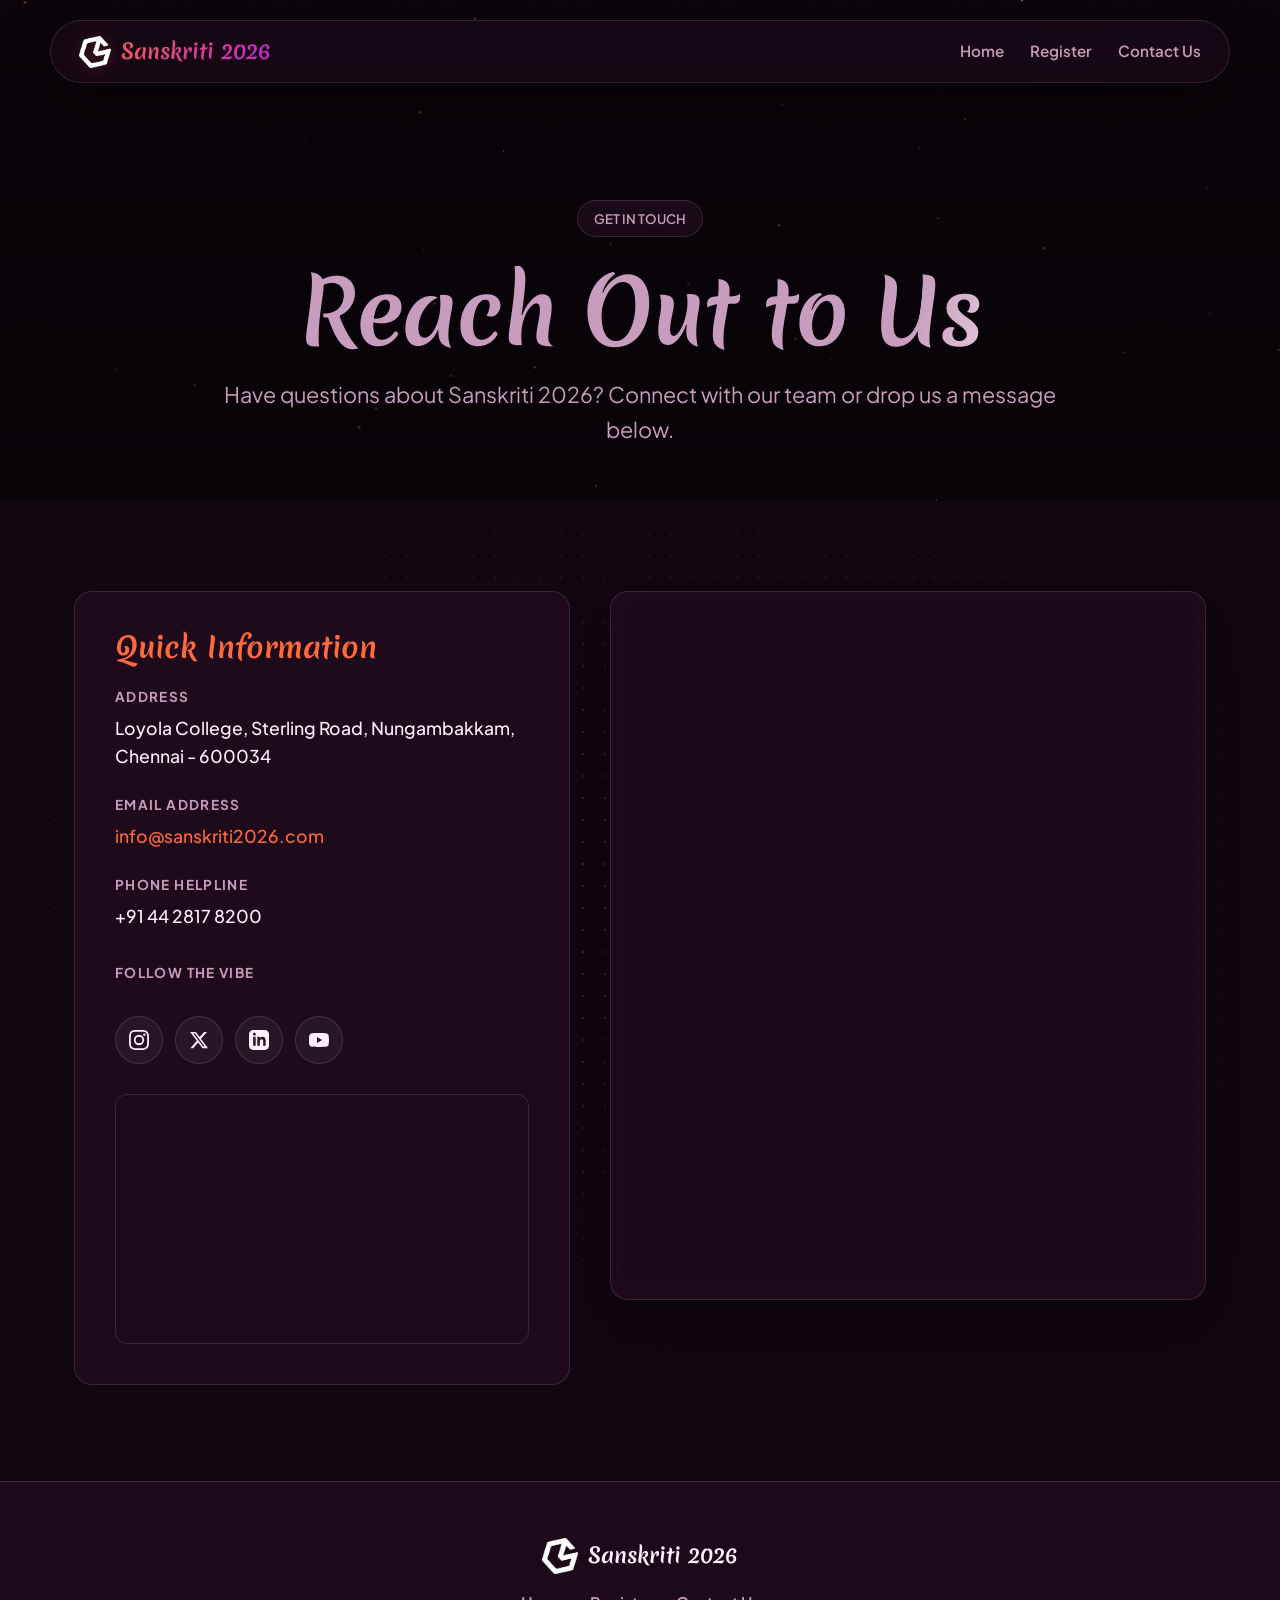
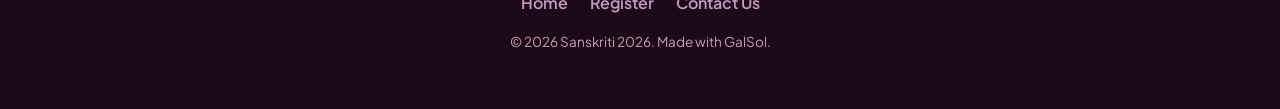
==== pages/contact.html @ 94f28455 "chore(autosave): update site" ====
<!DOCTYPE html>
<html lang="en">
<head>
<meta charset="utf-8">
<meta name="viewport" content="width=device-width,initial-scale=1">
<title>Contact Us — Sanskriti 2026</title>
<meta name="description" content="Get in touch with Sanskriti 2026 organizing team. Location, maps, socials and query submission.">
<meta name="theme-color" content="#ff6a3d">
<link rel="icon" href="data:image/svg+xml,%3Csvg%20xmlns%3D%22http%3A%2F%2Fwww.w3.org%2F2000%2Fsvg%22%20viewBox%3D%220%200%2064%2064%22%3E%3Cdefs%3E%3ClinearGradient%20id%3D%22g%22%20x1%3D%220%22%20y1%3D%220%22%20x2%3D%221%22%20y2%3D%221%22%3E%3Cstop%20offset%3D%220%22%20stop-color%3D%22%23ff6a3d%22%2F%3E%3Cstop%20offset%3D%221%22%20stop-color%3D%22%23c026d3%22%2F%3E%3C%2FlinearGradient%3E%3C%2Fdefs%3E%3Crect%20width%3D%2264%22%20height%3D%2264%22%20rx%3D%2214%22%20fill%3D%22url(%23g)%22%2F%3E%3Ctext%20x%3D%2232%22%20y%3D%2243%22%20font-family%3D%22system-ui%2Csans-serif%22%20font-size%3D%2234%22%20font-weight%3D%22700%22%20fill%3D%22%23fff%22%20text-anchor%3D%22middle%22%3ES%3C%2Ftext%3E%3C%2Fsvg%3E">

<link rel="preconnect" href="https://fonts.googleapis.com">
<link rel="preconnect" href="https://fonts.gstatic.com" crossorigin>
<link href="https://fonts.googleapis.com/css2?family=Merienda:wght@400;700&family=Plus+Jakarta+Sans:wght@400;500;600;700&display=swap" rel="stylesheet">
<link rel="stylesheet" href="../styles.css">
<style>
  .contact-layout {
    display: grid;
    grid-template-columns: 1fr 1.2fr;
    gap: 40px;
    margin-top: 50px;
    align-items: start;
  }
  .contact-info-card {
    background: var(--surface);
    border: 1px solid var(--border);
    border-radius: var(--radius);
    padding: 40px;
    backdrop-filter: blur(20px);
    -webkit-backdrop-filter: blur(20px);
  }
  .contact-title-sub {
    font-family: var(--font-display);
    color: var(--accent);
    margin-bottom: 24px;
    font-size: 1.8rem;
  }
  .contact-detail-item {
    margin-bottom: 24px;
  }
  .contact-detail-item h4 {
    font-size: 0.85rem;
    text-transform: uppercase;
    letter-spacing: 0.1em;
    color: var(--muted);
    margin: 0 0 6px 0;
  }
  .contact-detail-item p {
    font-size: 1.1rem;
    font-weight: 500;
    margin: 0;
    color: var(--text);
  }
  .social-grid {
    display: flex;
    gap: 12px;
    margin-top: 32px;
    flex-wrap: wrap;
  }
  .social-btn {
    display: flex;
    align-items: center;
    justify-content: center;
    width: 48px;
    height: 48px;
    border-radius: 50%;
    background: rgba(255, 255, 255, 0.05);
    border: 1px solid var(--border);
    color: var(--text);
    transition: all 0.3s var(--ease);
  }
  .social-btn:hover {
    background: var(--grad);
    transform: translateY(-3px);
    border-color: transparent;
    box-shadow: 0 8px 20px rgba(255,106,61,0.25);
  }
  .social-btn svg {
    width: 20px;
    height: 20px;
    fill: currentColor;
  }
  .map-wrapper {
    margin-top: 30px;
    border-radius: var(--radius-sm);
    overflow: hidden;
    border: 1px solid var(--border);
    height: 250px;
  }
  .map-wrapper iframe {
    width: 100%;
    height: 100%;
    border: 0;
  }
  .form-container {
    background: var(--surface);
    border: 1px solid var(--border);
    border-radius: var(--radius);
    padding: 10px;
    backdrop-filter: blur(20px);
    -webkit-backdrop-filter: blur(20px);
    box-shadow: var(--shadow);
  }
  @media (max-width: 960px) {
    .contact-layout {
      grid-template-columns: 1fr;
      gap: 30px;
    }
  }
</style>
</head>
<body>
<header class="nav" data-nav>
  <a class="nav-brand" href="../index.html">
    <img src="../assets/GalSol-White.png" alt="Sanskriti 2026" class="nav-logo">
    <span>Sanskriti 2026</span>
  </a>
  <nav class="nav-links">
    <a href="../index.html">Home</a>
    <a href="register.html">Register</a>
    <a href="contact.html" class="active">Contact Us</a>
  </nav>
  <button class="nav-burger" aria-label="Menu" data-burger><span></span><span></span><span></span></button>
</header>

<main>
<section class="hero fx-noise" data-hero data-stars style="--accent: #ff6a3d; min-height: 55vh; padding-top: 140px;">
  <div class="hero-bg" data-bg style="background-image:linear-gradient(180deg,rgba(18,6,17,0.5),rgba(18,6,17,0.9)),url('https://images.pexels.com/photos/15141493/pexels-photo-15141493.jpeg?auto=compress&amp;cs=tinysrgb&amp;fit=crop&amp;h=627&amp;w=1200');background-size:cover;background-position:center;mix-blend-mode:multiply;"></div>
  <div class="hero-inner" style="padding-top: 40px; padding-bottom: 20px;">
    <span class="hero-badge reveal btn-shine">GET IN TOUCH</span>
    <h1 class="hero-title reveal txt-shiny">Reach Out to Us</h1>
    <p class="hero-sub reveal">Have questions about Sanskriti 2026? Connect with our team or drop us a message below.</p>
  </div>
</section>

<section class="section fx-dotgrid" style="padding-top: 40px;">
  <div class="section-inner">
    <div class="contact-layout">
      <!-- Contact Info & Map Card -->
      <div class="contact-info-card reveal">
        <h3 class="contact-title-sub">Quick Information</h3>
        
        <div class="contact-detail-item">
          <h4>Address</h4>
          <p>Loyola College, Sterling Road, Nungambakkam, Chennai - 600034</p>
        </div>

        <div class="contact-detail-item">
          <h4>Email Address</h4>
          <p><a href="mailto:info@sanskriti2026.com" style="color: var(--accent);">info@sanskriti2026.com</a></p>
        </div>

        <div class="contact-detail-item">
          <h4>Phone Helpline</h4>
          <p><a href="tel:+914428178200" style="color: var(--text);">+91 44 2817 8200</a></p>
        </div>

        <!-- Social Media Icons Grid -->
        <h4 style="font-size: 0.85rem; text-transform: uppercase; letter-spacing: 0.1em; color: var(--muted); margin: 32px 0 10px 0;">Follow the Vibe</h4>
        <div class="social-grid">
          <!-- Instagram -->
          <a class="social-btn" href="https://instagram.com" target="_blank" rel="noopener noreferrer" aria-label="Instagram">
            <svg viewBox="0 0 24 24"><path d="M12 2.163c3.204 0 3.584.012 4.85.07 3.252.148 4.771 1.691 4.919 4.919.058 1.265.069 1.645.069 4.849 0 3.205-.012 3.584-.069 4.849-.149 3.225-1.664 4.771-4.919 4.919-1.266.058-1.644.07-4.85.07-3.204 0-3.584-.012-4.849-.07-3.26-.149-4.771-1.699-4.919-4.92-.058-1.265-.07-1.644-.07-4.849 0-3.204.013-3.583.07-4.849.149-3.227 1.664-4.771 4.919-4.919 1.266-.057 1.645-.069 4.849-.069zM12 0C8.741 0 8.333.014 7.053.072 2.695.272.273 2.69.073 7.051.014 8.333 0 8.741 0 12c0 3.259.014 3.668.072 4.948.2 4.358 2.618 6.78 6.98 6.98 1.281.058 1.689.072 4.948.072 3.259 0 3.668-.014 4.948-.072 4.354-.2 6.782-2.618 6.979-6.98.059-1.28.073-1.689.073-4.948 0-3.259-.014-3.667-.072-4.947-.196-4.354-2.617-6.78-6.979-6.98C15.668.014 15.259 0 12 0zm0 5.838a6.162 6.162 0 100 12.324 6.162 6.162 0 000-12.324zM12 16a4 4 0 110-8 4 4 0 010 8zm6.406-11.845a1.44 1.44 0 100 2.881 1.44 1.44 0 000-2.881z"/></svg>
          </a>
          <!-- X (formerly Twitter) -->
          <a class="social-btn" href="https://x.com" target="_blank" rel="noopener noreferrer" aria-label="X">
            <svg viewBox="0 0 24 24"><path d="M18.244 2.25h3.308l-7.227 8.26 8.502 11.24H16.17l-5.214-6.817L4.99 21.75H1.68l7.73-8.835L1.254 2.25H8.08l4.713 6.231zm-1.161 17.52h1.833L7.084 4.126H5.117z"/></svg>
          </a>
          <!-- LinkedIn -->
          <a class="social-btn" href="https://linkedin.com" target="_blank" rel="noopener noreferrer" aria-label="LinkedIn">
            <svg viewBox="0 0 24 24"><path d="M19 0h-14c-2.761 0-5 2.239-5 5v14c0 2.761 2.239 5 5 5h14c2.762 0 5-2.239 5-5v-14c0-2.761-2.238-5-5-5zm-11 19h-3v-11h3v11zm-1.5-12.268c-.966 0-1.75-.779-1.75-1.75s.784-1.75 1.75-1.75 1.75.779 1.75 1.75-.784 1.75-1.75 1.75zm13.5 12.268h-3v-5.604c0-3.368-4-3.113-4 0v5.604h-3v-11h3v1.765c1.396-2.586 7-2.777 7 2.476v6.759z"/></svg>
          </a>
          <!-- YouTube -->
          <a class="social-btn" href="https://youtube.com" target="_blank" rel="noopener noreferrer" aria-label="YouTube">
            <svg viewBox="0 0 24 24"><path d="M23.498 6.163a3.003 3.003 0 00-2.11-2.11C19.518 3.545 12 3.545 12 3.545s-7.518 0-9.388.508a3.003 3.003 0 00-2.11 2.11C0 8.033 0 12 0 12s0 3.967.502 5.837a3.003 3.003 0 002.11 2.11c1.87.508 9.388.508 9.388.508s7.518 0 9.388-.508a3.003 3.003 0 002.11-2.11C24 15.967 24 12 24 12s0-3.967-.502-5.837zM9.545 15.568V8.432L15.818 12l-6.273 3.568z"/></svg>
          </a>
        </div>

        <!-- Google Maps Embed -->
        <div class="map-wrapper">
          <iframe 
            src="https://www.google.com/maps/embed?pb=!1m18!1m12!1m3!1d3886.4443916946056!2d80.23112287591605!3d13.064654312678129!2m3!1f0!2f0!3f0!3m2!1i1024!2i768!4f13.1!3m3!1m2!1s0x3a52666fa5a483cb%3A0x1bfa54005bc36cb0!2sLoyola%20College!5e0!3m2!1sen!2sin!4v1716300000000!5m2!1sen!2sin" 
            allowfullscreen="" 
            loading="lazy" 
            referrerpolicy="no-referrer-when-downgrade"
            title="Loyola College, Chennai Address Map">
          </iframe>
        </div>
      </div>

      <!-- GS Contact Form -->
      <div class="form-container reveal">
        <iframe 
          src="https://galsol.in/gs-form-view?f=sanskriti-2026-q22ij" 
          style="width:100%;height:680px;border:0;border-radius:12px;background:rgba(28,10,26,0.95)" 
          title="Sanskriti Contact Form">
        </iframe>
      </div>
    </div>
  </div>
</section>
</main>

<footer class="footer reveal">
  <div class="footer-inner">
    <div class="footer-brand">
      <img src="../assets/GalSol-White.png" alt="Sanskriti 2026" class="footer-logo">
      <span>Sanskriti 2026</span>
    </div>
    <nav class="footer-links">
      <a href="../index.html">Home</a>
      <a href="register.html">Register</a>
      <a href="contact.html">Contact Us</a>
    </nav>
    <div class="footer-copy">© 2026 Sanskriti 2026. Made with GalSol.</div>
  </div>
</footer>

<script src="../script.js"></script>
</body>
</html>
---- styles.css ----
:root{
  --bg:#120611;--bg2:#1c0a1a;--surface:rgba(40,16,38,.55);--border:rgba(255,255,255,.12);
  --text:#fff0fb;--muted:#c79bbc;
  --accent:#ff6a3d;--accent2:#c026d3;--on-accent:#ffffff;
  --grad:linear-gradient(135deg,var(--accent),var(--accent2));
  --font-display:'Merienda', cursive;--font-body:'Plus Jakarta Sans', system-ui, sans-serif;
  --radius:18px;--radius-sm:12px;--radius-lg:28px;
  --shadow:0 20px 60px rgba(0,0,0,.45);
  --shadow-sm:0 8px 24px rgba(0,0,0,.35);
  --maxw:1180px;--ease:cubic-bezier(.22,1,.36,1);
}


*{box-sizing:border-box}html{scroll-behavior:smooth}
body{margin:0;background:var(--bg);color:var(--text);font-family:var(--font-body);line-height:1.6;-webkit-font-smoothing:antialiased;overflow-x:hidden}
img{max-width:100%;display:block}

/* Custom Scrollbar UI - Matching Sanskriti Palette */
::webkit-scrollbar {
  width: 10px;
  height: 10px;
}
::-webkit-scrollbar-track {
  background: var(--bg);
}
::-webkit-scrollbar-thumb {
  background: linear-gradient(180deg, var(--accent), var(--accent2));
  border-radius: 5px;
  border: 2px solid var(--bg);
}
::-webkit-scrollbar-thumb:hover {
  background: var(--accent);
}
/* Firefox scrollbar compatibility */
html {
  scrollbar-color: var(--accent2) var(--bg);
  scrollbar-width: thin;
}
a{color:inherit;text-decoration:none}
h1,h2,h3{font-family:var(--font-display);font-weight:700;line-height:1.05;margin:0}
.section-inner,.hero-inner,.footer-inner{max-width:var(--maxw);margin:0 auto;padding:0 24px}

/* buttons */
.btn{display:inline-flex;align-items:center;gap:8px;background:var(--grad);color:var(--on-accent);font-weight:700;
  padding:13px 26px;border-radius:999px;box-shadow:0 10px 30px color-mix(in srgb,var(--accent) 35%,transparent);
  transition:transform .2s var(--ease),filter .2s}
.btn:hover{transform:translateY(-2px);filter:brightness(1.07)}
.btn-lg{padding:16px 34px;font-size:1.05rem}

/* nav — floating premium pill */
.nav{position:fixed;top:20px;left:50%;transform:translateX(-50%);width:calc(100% - 40px);max-width:var(--maxw);z-index:100;
  display:flex;align-items:center;justify-content:space-between;gap:16px;
  padding:14px 28px;background:rgba(28,10,26,.65);backdrop-filter:blur(20px) saturate(160%);
  -webkit-backdrop-filter:blur(20px) saturate(160%);border:1px solid var(--border);border-radius:999px;
  box-shadow:var(--shadow)}
.nav-brand{display:flex;align-items:center;gap:10px;font-family:var(--font-display);font-weight:700;font-size:1.3rem;background:var(--grad);-webkit-background-clip:text;background-clip:text;color:transparent}
.nav-logo{height:32px;width:auto;object-fit:contain;filter:drop-shadow(0 2px 8px rgba(255,106,61,0.2))}
.nav-links{display:flex;gap:26px}
.nav-links a{color:var(--muted);font-weight:600;font-size:.95rem;transition:color .15s;position:relative;padding:4px 0}
.nav-links a:hover{color:var(--text)}
.nav-links a::after{content:'';position:absolute;bottom:0;left:0;width:0;height:2px;background:var(--grad);border-radius:2px;transition:width .25s var(--ease)}
.nav-links a:hover::after{width:100%}
.nav-burger{display:none;flex-direction:column;gap:5px;background:none;border:0;cursor:pointer;padding:6px}
.nav-burger span{width:24px;height:2px;background:var(--text);border-radius:2px;transition:.25s}

/* hero — full viewport, gradient-mesh background, cinematic type */
.hero{position:relative;min-height:92vh;display:flex;align-items:center;overflow:hidden}
.hero-bg{position:absolute;inset:-20%;z-index:0;filter:blur(60px);opacity:.85;
  background:
    radial-gradient(40% 40% at 20% 25%,color-mix(in srgb,var(--accent) 70%,transparent),transparent),
    radial-gradient(45% 45% at 82% 30%,color-mix(in srgb,var(--accent2) 70%,transparent),transparent),
    radial-gradient(40% 40% at 60% 90%,color-mix(in srgb,var(--accent) 45%,transparent),transparent);
  animation:heroFloat 16s var(--ease) infinite alternate}
@keyframes heroFloat{to{transform:translate3d(3%,-3%,0) scale(1.1)}}
.hero-inner{position:relative;z-index:1;text-align:center;padding-top:120px;padding-bottom:80px;width:100%}
.hero-badge{display:inline-block;padding:7px 16px;border-radius:999px;background:var(--surface);border:1px solid var(--border);
  backdrop-filter:blur(10px);font-size:.82rem;font-weight:600;color:var(--muted);margin-bottom:22px;margin-top:20px}
.hero-title{font-size:clamp(2.6rem,7vw,5.5rem);letter-spacing:-.02em;margin-bottom:20px;max-width:16ch;margin-inline:auto}
.hero-sub{font-size:clamp(1.05rem,2vw,1.35rem);color:var(--muted);max-width:52ch;margin:0 auto 34px}

/* sections */
.section{padding:96px 0;position:relative}
.section-title{font-size:clamp(1.9rem,4vw,3rem);letter-spacing:-.02em;margin-bottom:14px;text-align:center}
.section-lead{color:var(--muted);font-size:1.15rem;max-width:60ch;margin:0 auto;text-align:center}

/* glass cards + grids */
.grid{display:grid;gap:22px;margin-top:44px}
.grid-cards{grid-template-columns:repeat(auto-fill,minmax(230px,1fr))}
.card{background:var(--surface);border:1px solid var(--border);border-radius:var(--radius);padding:24px;
  backdrop-filter:blur(18px) saturate(140%);-webkit-backdrop-filter:blur(18px) saturate(140%);box-shadow:var(--shadow-sm);
  transition:transform .25s var(--ease),border-color .25s}
.card:hover{transform:translateY(-6px);border-color:color-mix(in srgb,var(--accent) 55%,var(--border))}
.speaker{text-align:center}
.speaker-photo{width:110px;height:110px;border-radius:50%;margin:0 auto 16px;background:var(--grad);background-size:cover;background-position:center}
.speaker-name{font-weight:700;font-size:1.1rem}
.speaker-role{color:var(--muted);font-size:.9rem;margin-top:3px}

/* schedule */
.schedule{max-width:760px;margin:44px auto 0;display:flex;flex-direction:column;gap:14px}
.sched-item{display:flex;gap:20px;align-items:flex-start;background:var(--surface);border:1px solid var(--border);
  border-radius:var(--radius);padding:20px 22px;backdrop-filter:blur(14px)}
.sched-time{font-family:var(--font-display);font-weight:700;color:var(--accent);min-width:92px}
.sched-title{font-weight:700}
.sched-desc{color:var(--muted);font-size:.95rem;margin-top:3px}

/* countdown */
.countdown{display:flex;justify-content:center;gap:16px;flex-wrap:wrap;margin-top:40px}
.cd-unit{background:var(--surface);border:1px solid var(--border);border-radius:var(--radius);padding:22px 26px;
  min-width:104px;text-align:center;backdrop-filter:blur(14px)}
.cd-unit span{display:block;font-family:var(--font-display);font-size:2.6rem;font-weight:700;line-height:1;
  background:var(--grad);-webkit-background-clip:text;background-clip:text;color:transparent}
.cd-unit small{color:var(--muted);font-size:.78rem;text-transform:uppercase;letter-spacing:.08em}

/* gallery */
.gallery{display:grid;grid-template-columns:repeat(auto-fill,minmax(220px,1fr));gap:14px;margin-top:44px}
.gallery-item{aspect-ratio:4/3;border-radius:var(--radius-sm);background-size:cover;background-position:center;
  background-color:var(--surface);border:1px solid var(--border);transition:transform .25s}
.gallery-item:hover{transform:scale(1.03)}

/* cta */
.cta-inner{text-align:center;background:var(--surface);border:1px solid var(--border);border-radius:var(--radius-lg);
  padding:64px 32px;backdrop-filter:blur(18px);box-shadow:var(--shadow)}
.cta-title{font-size:clamp(1.8rem,4vw,2.8rem);margin-bottom:12px}
.cta-sub{color:var(--muted);font-size:1.1rem;margin-bottom:28px}

/* form embed */
.form-embed{max-width:720px;margin:40px auto 0}
.form-embed iframe{width:100%;height:760px;border:0;border-radius:var(--radius);background:#fff}

/* footer */
.footer{border-top:1px solid var(--border);padding:56px 24px;background:var(--bg2)}
.footer-inner{display:flex;flex-direction:column;align-items:center;gap:16px;text-align:center}
.footer-brand{display:flex;align-items:center;gap:10px;font-family:var(--font-display);font-weight:700;font-size:1.3rem;justify-content:center}
.footer-logo{height:36px;width:auto;object-fit:contain}
.footer-links{display:flex;gap:22px;flex-wrap:wrap;justify-content:center}
.footer-links a{color:var(--muted);font-weight:600;transition:color .15s}
.footer-links a:hover{color:var(--text)}
.footer-copy{color:var(--muted);font-size:.85rem}

/* scroll-reveal */
.reveal{opacity:0;transform:translateY(24px);transition:opacity .7s var(--ease),transform .7s var(--ease)}
.reveal.in{opacity:1;transform:none}
@media (prefers-reduced-motion:reduce){.reveal{opacity:1;transform:none}.hero-bg{animation:none}}

/* responsive */
@media (max-width:760px){
  .countdown {
    flex-wrap: nowrap !important;
    gap: 6px !important;
    padding: 0 4px;
  }
  .cd-unit {
    padding: 10px 6px !important;
    min-width: 0 !important;
    flex: 1;
  }
  .cd-unit span {
    font-size: 1.5rem !important;
  }
  .cd-unit small {
    font-size: 0.65rem !important;
    letter-spacing: 0.02em !important;
    display: block;
  }

  .nav{top:12px;width:calc(100% - 24px);padding:10px 20px}
  .nav-links{position:absolute;top:100%;left:0;right:0;margin-top:10px;flex-direction:column;gap:0;
    background:rgba(28,10,26,.95);backdrop-filter:blur(24px);border:1px solid var(--border);border-radius:24px;
    padding:16px 24px;transform:translateY(-20px);opacity:0;pointer-events:none;transition:transform .3s var(--ease),opacity .2s}
  .nav.open .nav-links{transform:none;opacity:1;pointer-events:all}
  .nav-links a{padding:12px 0;border-bottom:1px solid rgba(255,255,255,.05)}
  .nav-links a:last-child{border-bottom:0}
  .nav-links a::after{display:none}
  .nav-burger{display:flex}
  .nav.open .nav-burger span:nth-child(1){transform:translateY(7px) rotate(45deg)}
  .nav.open .nav-burger span:nth-child(2){opacity:0}
  .nav.open .nav-burger span:nth-child(3){transform:translateY(-7px) rotate(-45deg)}
  .section{padding:64px 0}
}


/* ── effects kit ── */
/* fx:txt-gradient */ .txt-gradient{background:var(--grad);-webkit-background-clip:text;background-clip:text;color:transparent}
/* fx:data-typewriter */ .tw-caret::after{content:'';display:inline-block;width:.6ch;height:1.05em;background:var(--accent);margin-left:2px;vertical-align:-2px;animation:fxblink 1s step-end infinite}@keyframes fxblink{50%{opacity:0}}
/* fx:data-flip */ [data-flip]>span{display:inline-block;transition:transform .5s var(--ease),opacity .5s;transform-origin:50% 100%}
/* fx:btn-shine */ .btn-shine{position:relative;overflow:hidden}.btn-shine::after{content:'';position:absolute;inset:0;background:linear-gradient(120deg,transparent 30%,rgba(255,255,255,.4),transparent 70%);transform:translateX(-130%);transition:transform .7s var(--ease)}.btn-shine:hover::after{transform:translateX(130%)}
/* fx:btn-borderglow */ .btn-borderglow{position:relative;z-index:0;background:var(--bg2);color:var(--text)}.btn-borderglow::before{content:'';position:absolute;inset:-2px;border-radius:inherit;background:conic-gradient(from 0deg,var(--accent),var(--accent2),var(--accent));z-index:-2;animation:fxspin 3.2s linear infinite}.btn-borderglow::after{content:'';position:absolute;inset:1.5px;border-radius:inherit;background:var(--bg2);z-index:-1}@keyframes fxspin{to{transform:rotate(360deg)}}
/* fx:data-glow */ [data-glow]{position:relative}[data-glow]::before{content:'';position:absolute;inset:0;border-radius:inherit;padding:1.5px;background:radial-gradient(200px circle at var(--gx,50%) var(--gy,50%),var(--accent),transparent 60%);-webkit-mask:linear-gradient(#000 0 0) content-box,linear-gradient(#000 0 0);-webkit-mask-composite:xor;mask-composite:exclude;opacity:0;transition:opacity .3s;pointer-events:none}[data-glow]:hover::before{opacity:1}
/* fx:fx-aurora */ .fx-aurora{position:relative;overflow:hidden}.fx-aurora::before{content:'';position:absolute;inset:-30%;z-index:0;filter:blur(70px);opacity:.7;background:radial-gradient(35% 35% at 25% 30%,var(--accent),transparent),radial-gradient(35% 35% at 75% 35%,var(--accent2),transparent),radial-gradient(40% 40% at 55% 85%,var(--accent),transparent);animation:fxfloat 18s var(--ease) infinite alternate}.fx-aurora>*{position:relative;z-index:1}@keyframes fxfloat{to{transform:translate(4%,-4%) scale(1.15)}}
/* fx:fx-dotgrid */ .fx-dotgrid{position:relative}.fx-dotgrid::before{content:'';position:absolute;inset:0;z-index:0;background-image:radial-gradient(circle,color-mix(in srgb,var(--text) 16%,transparent) 1px,transparent 1px);background-size:22px 22px;-webkit-mask-image:radial-gradient(65% 55% at 50% 40%,#000,transparent);mask-image:radial-gradient(65% 55% at 50% 40%,#000,transparent)}.fx-dotgrid>*{position:relative;z-index:1}
/* fx:data-spotlight */ [data-spotlight]{position:relative}[data-spotlight]::after{content:'';position:absolute;inset:0;z-index:0;pointer-events:none;background:radial-gradient(420px circle at var(--spx,50%) var(--spy,50%),color-mix(in srgb,var(--accent) 22%,transparent),transparent 70%);opacity:0;transition:opacity .3s}[data-spotlight]:hover::after{opacity:1}[data-spotlight]>*{position:relative;z-index:1}
/* fx:marquee */ .marquee{overflow:hidden;--gap:2rem;-webkit-mask-image:linear-gradient(90deg,transparent,#000 8%,#000 92%,transparent);mask-image:linear-gradient(90deg,transparent,#000 8%,#000 92%,transparent)}.marquee-track{display:flex;gap:var(--gap);width:max-content;animation:fxmarquee 28s linear infinite}.marquee:hover .marquee-track{animation-play-state:paused}@keyframes fxmarquee{to{transform:translateX(calc(-50% - var(--gap)/2))}}
/* fx:bento */ .bento{display:grid;grid-template-columns:repeat(4,1fr);gap:16px;margin-top:44px}.bento>*{background:var(--surface);border:1px solid var(--border);border-radius:var(--radius);padding:24px;backdrop-filter:blur(14px)}.bento .b-wide{grid-column:span 2}.bento .b-tall{grid-row:span 2}@media(max-width:760px){.bento{grid-template-columns:repeat(2,1fr)}.bento .b-wide{grid-column:span 2}}
/* fx:data-nav-spotlight */ [data-nav-spotlight]{position:relative;overflow:hidden}[data-nav-spotlight]::before{content:'';position:absolute;inset:0;pointer-events:none;background:radial-gradient(110px circle at var(--nspx,-999px) 50%,color-mix(in srgb,var(--accent) 24%,transparent),transparent 70%);opacity:0;transition:opacity .3s}[data-nav-spotlight]:hover::before{opacity:1}[data-nav-spotlight] .nav-ind{position:absolute;bottom:0;height:2px;background:var(--grad);border-radius:2px;transition:left .35s var(--ease),width .35s var(--ease);pointer-events:none}
/* fx:data-dock */ [data-dock]{display:inline-flex;align-items:flex-end;gap:10px;padding:10px 14px;background:var(--surface);border:1px solid var(--border);border-radius:22px;backdrop-filter:blur(16px);box-shadow:var(--shadow-sm)}[data-dock]>*{transition:transform .18s var(--ease);transform-origin:bottom center;will-change:transform}
/* fx:data-carousel */ [data-carousel]{position:relative}[data-carousel] .car-track{display:flex;gap:16px;overflow-x:auto;scroll-snap-type:x mandatory;scrollbar-width:none;-ms-overflow-style:none}[data-carousel] .car-track::-webkit-scrollbar{display:none}[data-carousel] .car-slide{flex:0 0 auto;scroll-snap-align:center}[data-carousel] .car-btn{position:absolute;top:42%;transform:translateY(-50%);width:40px;height:40px;border-radius:50%;background:var(--surface);border:1px solid var(--border);color:var(--text);cursor:pointer;display:grid;place-items:center;backdrop-filter:blur(12px);z-index:2;font-size:1.2rem;line-height:1}[data-carousel] .car-btn:hover{border-color:var(--accent)}[data-carousel] .car-prev{left:-10px}[data-carousel] .car-next{right:-10px}[data-carousel] .car-dots{display:flex;gap:7px;justify-content:center;margin-top:18px}[data-carousel] .car-dot{width:7px;height:7px;border-radius:99px;background:var(--border);border:0;cursor:pointer;transition:.25s var(--ease)}[data-carousel] .car-dot.on{background:var(--accent);width:22px}
/* fx:fx-meteors */ .fx-meteors{position:relative;overflow:hidden}.fx-meteors .meteor{position:absolute;top:-8%;width:2px;height:2px;border-radius:50%;background:var(--accent);box-shadow:0 0 9px var(--accent);animation:fxmeteor linear infinite;z-index:0}.fx-meteors .meteor::after{content:'';position:absolute;top:50%;transform:translateY(-50%);width:90px;height:1px;background:linear-gradient(90deg,var(--accent),transparent)}@keyframes fxmeteor{0%{transform:translate(0,0) rotate(215deg);opacity:1}70%{opacity:1}100%{transform:translate(-760px,760px) rotate(215deg);opacity:0}}.fx-meteors>*:not(.meteor){position:relative;z-index:1}
/* fx:fx-noise */ .fx-noise{position:relative}.fx-noise::after{content:'';position:absolute;inset:0;pointer-events:none;z-index:2;opacity:.05;mix-blend-mode:overlay;background-image:url("data:image/svg+xml,%3Csvg xmlns='http://www.w3.org/2000/svg' width='140' height='140'%3E%3Cfilter id='n'%3E%3CfeTurbulence type='fractalNoise' baseFrequency='.85' numOctaves='3'/%3E%3C/filter%3E%3Crect width='140' height='140' filter='url(%23n)'/%3E%3C/svg%3E")}
/* fx:data-encrypt */ [data-encrypt]{position:relative;overflow:hidden}[data-encrypt] .enc{position:absolute;inset:0;z-index:1;font-family:'JetBrains Mono',ui-monospace,monospace;font-size:10px;line-height:1.15;color:color-mix(in srgb,var(--accent) 75%,transparent);word-break:break-all;padding:6px;opacity:0;transition:opacity .35s;pointer-events:none;-webkit-mask-image:radial-gradient(170px at var(--ex,50%) var(--ey,50%),#000,transparent);mask-image:radial-gradient(170px at var(--ex,50%) var(--ey,50%),#000,transparent)}[data-encrypt]:hover .enc{opacity:1}[data-encrypt]>*:not(.enc){position:relative;z-index:2}
/* fx:txt-shiny */ .txt-shiny{background:linear-gradient(110deg,var(--muted) 40%,var(--text) 50%,var(--muted) 60%);background-size:200% 100%;-webkit-background-clip:text;background-clip:text;color:transparent;animation:fxshine 3.2s linear infinite}@keyframes fxshine{to{background-position:-200% 0}}
/* fx:data-magnetlines */ [data-magnetlines]{display:grid;place-items:center}[data-magnetlines] span{display:block;width:2px;height:26px;border-radius:2px;background:color-mix(in srgb,var(--accent) 75%,transparent);transform:rotate(var(--rot,-10deg));transition:transform .25s var(--ease);will-change:transform}
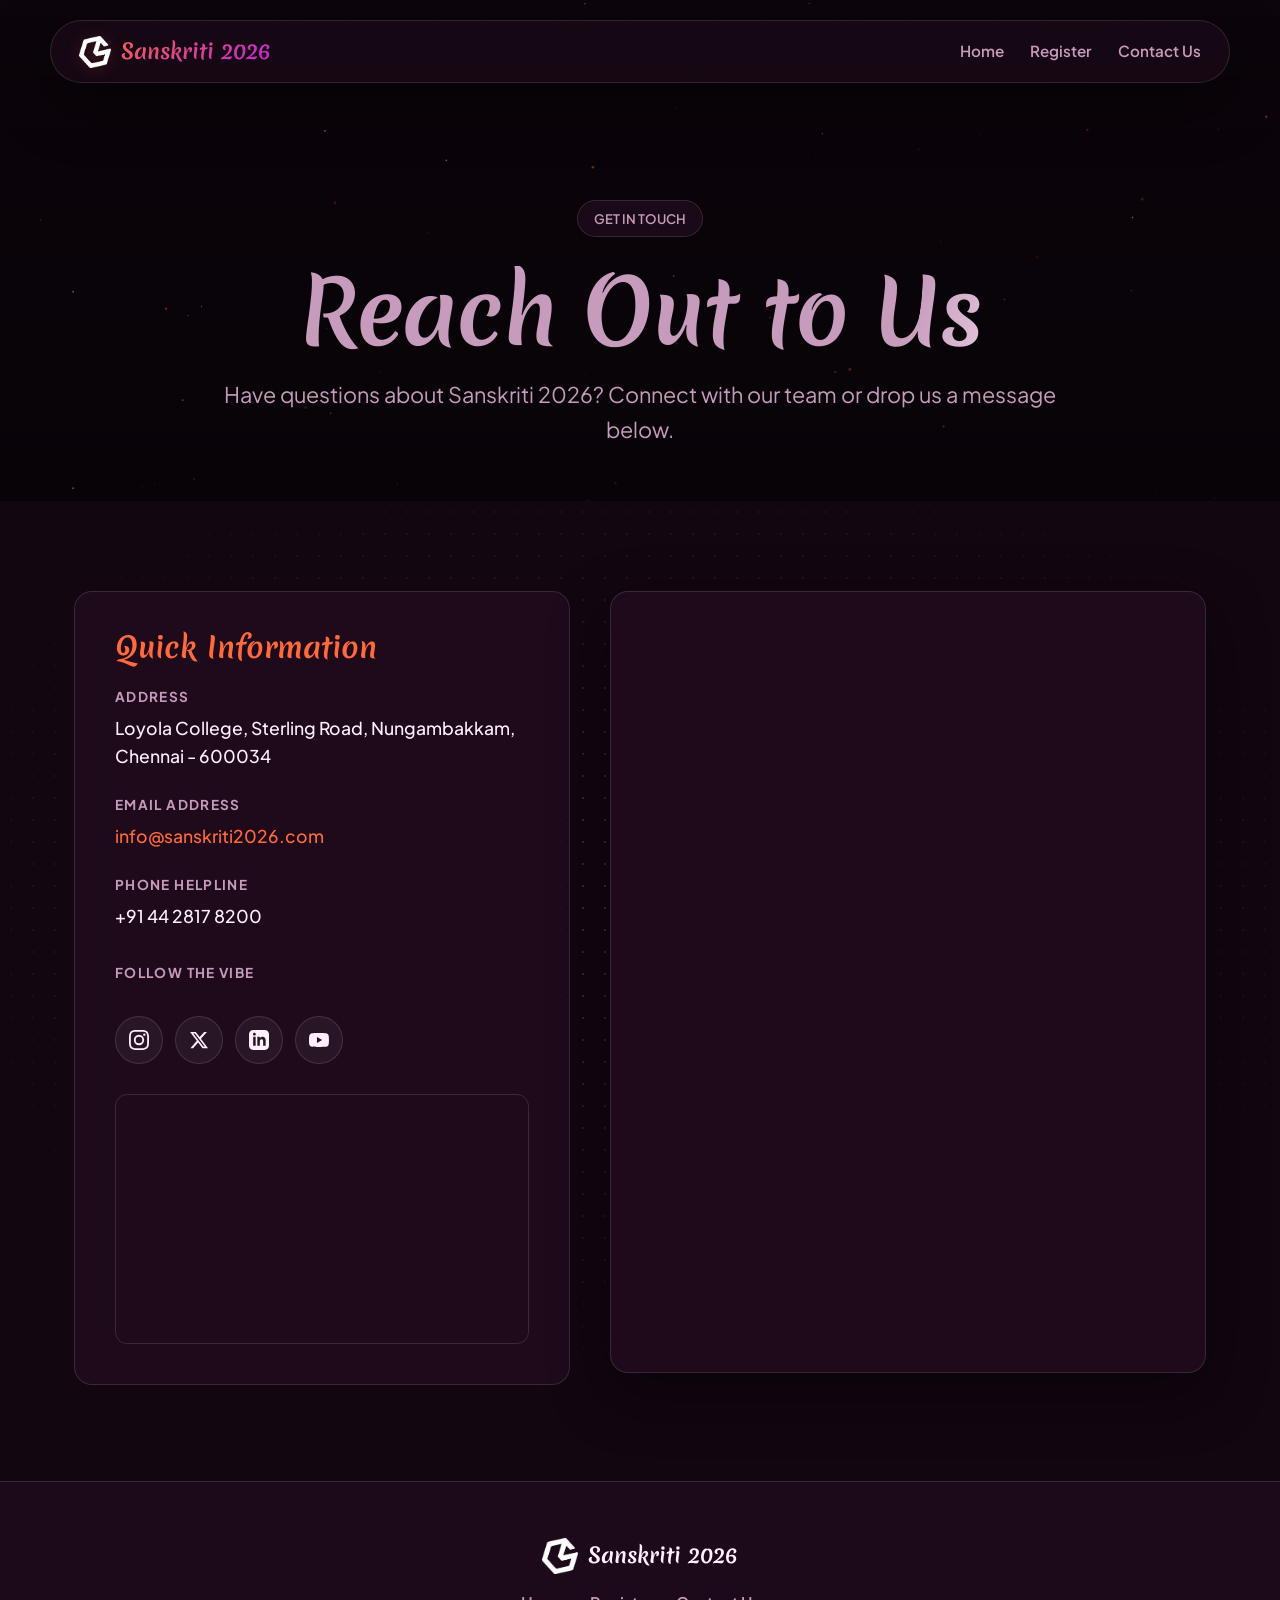
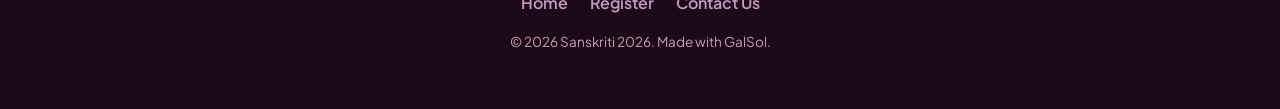
==== commit ee08479f: "feat: embed registration form (sanskriti-2026-sft7e)" ====
--- a/pages/contact.html
+++ b/pages/contact.html
@@ -189,11 +189,7 @@
 
       <!-- GS Contact Form -->
       <div class="form-container reveal">
-        <iframe 
-          src="https://galsol.in/gs-form-view?f=sanskriti-2026-q22ij" 
-          style="width:100%;height:680px;border:0;border-radius:12px;background:rgba(28,10,26,0.95)" 
-          title="Sanskriti Contact Form">
-        </iframe>
+        <iframe src="https://galsol.in/gs-form-view?f=sanskriti-2026-sft7e&embed=1" title="Registration form" data-gs-auto="1" allowtransparency="true" loading="lazy" style="display:block;width:100%;max-width:720px;margin:0 auto;height:760px;border:0;background:transparent"></iframe>
       </div>
     </div>
   </div>
@@ -216,5 +212,27 @@
 </footer>
 
 <script src="../script.js"></script>
+<script>
+/* GalSol GS Form auto-height */
+(function(){
+  if (window.__galsolAutoH) return; window.__galsolAutoH = 1;
+  var GALSOL_ORIGIN = "https://galsol.in";
+  window.addEventListener('message', function (e) {
+    if (e.origin !== GALSOL_ORIGIN) return;
+    var d = e.data;
+    if (!d || d.source !== 'gsform' || typeof d.height !== 'number') return;
+    var frames = document.querySelectorAll('iframe[data-gs-auto="1"]');
+    for (var i = 0; i < frames.length; i++) {
+      if (frames[i].contentWindow !== e.source) continue;
+      var h = Math.ceil(d.height);
+      if (!(h > 0)) return;
+      if (h < 200) h = 200;
+      if (h > 6000) h = 6000;
+      frames[i].style.height = h + 'px';
+      return;
+    }
+  });
+})();
+</script>
 </body>
 </html>
--- a/styles.css
+++ b/styles.css
@@ -12,8 +12,82 @@
 
 
 *{box-sizing:border-box}html{scroll-behavior:smooth}
-body{margin:0;background:var(--bg);color:var(--text);font-family:var(--font-body);line-height:1.6;-webkit-font-smoothing:antialiased;overflow-x:hidden}
+body{margin:0;background:var(--bg);color:var(--text);font-family:var(--font-body);line-height:1.6;-webkit-font-smoothing:antialiased;overflow-x:hidden;opacity:0;transition:opacity 0.35s ease}
+body.page-loaded{opacity:1}
 img{max-width:100%;display:block}
+
+/* Premium Page Loader & Transition Overlay */
+.page-loader {
+  position: fixed;
+  inset: 0;
+  background: var(--bg);
+  z-index: 99999;
+  display: flex;
+  flex-direction: column;
+  align-items: center;
+  justify-content: center;
+  transition: opacity 0.5s var(--ease), transform 0.5s var(--ease);
+  pointer-events: none;
+  opacity: 0;
+}
+.page-loader.active {
+  opacity: 1;
+  pointer-events: all;
+}
+.loader-brand {
+  display: flex;
+  flex-direction: column;
+  align-items: center;
+  gap: 16px;
+  transform: scale(0.92);
+  transition: transform 0.5s var(--ease);
+}
+.page-loader.active .loader-brand {
+  transform: scale(1);
+}
+.loader-logo {
+  height: 64px;
+  width: auto;
+  animation: loaderPulse 2s infinite ease-in-out;
+}
+.loader-text {
+  font-family: var(--font-display);
+  font-size: 1.8rem;
+  font-weight: 700;
+  background: var(--grad);
+  -webkit-background-clip: text;
+  background-clip: text;
+  color: transparent;
+  letter-spacing: 0.05em;
+}
+.loader-bar {
+  width: 150px;
+  height: 3px;
+  background: rgba(255, 255, 255, 0.08);
+  border-radius: 99px;
+  overflow: hidden;
+  margin-top: 8px;
+  position: relative;
+}
+.loader-bar::after {
+  content: '';
+  position: absolute;
+  left: 0;
+  top: 0;
+  height: 100%;
+  width: 50%;
+  background: var(--grad);
+  border-radius: inherit;
+  animation: loaderProgress 1.4s infinite ease-in-out;
+}
+@keyframes loaderPulse {
+  0%, 100% { transform: scale(1); filter: drop-shadow(0 2px 8px rgba(255,106,61,0.2)); }
+  50% { transform: scale(1.05); filter: drop-shadow(0 8px 24px rgba(192,38,211,0.45)); }
+}
+@keyframes loaderProgress {
+  0% { left: -50%; }
+  100% { left: 100%; }
+}
 
 /* Custom Scrollbar UI - Matching Sanskriti Palette */
 ::webkit-scrollbar {
@@ -72,7 +146,7 @@
     radial-gradient(40% 40% at 60% 90%,color-mix(in srgb,var(--accent) 45%,transparent),transparent);
   animation:heroFloat 16s var(--ease) infinite alternate}
 @keyframes heroFloat{to{transform:translate3d(3%,-3%,0) scale(1.1)}}
-.hero-inner{position:relative;z-index:1;text-align:center;padding-top:120px;padding-bottom:80px;width:100%}
+.hero-inner{position:relative;z-index:5;text-align:center;padding-top:120px;padding-bottom:80px;width:100%}
 .hero-badge{display:inline-block;padding:7px 16px;border-radius:999px;background:var(--surface);border:1px solid var(--border);
   backdrop-filter:blur(10px);font-size:.82rem;font-weight:600;color:var(--muted);margin-bottom:22px;margin-top:20px}
 .hero-title{font-size:clamp(2.6rem,7vw,5.5rem);letter-spacing:-.02em;margin-bottom:20px;max-width:16ch;margin-inline:auto}
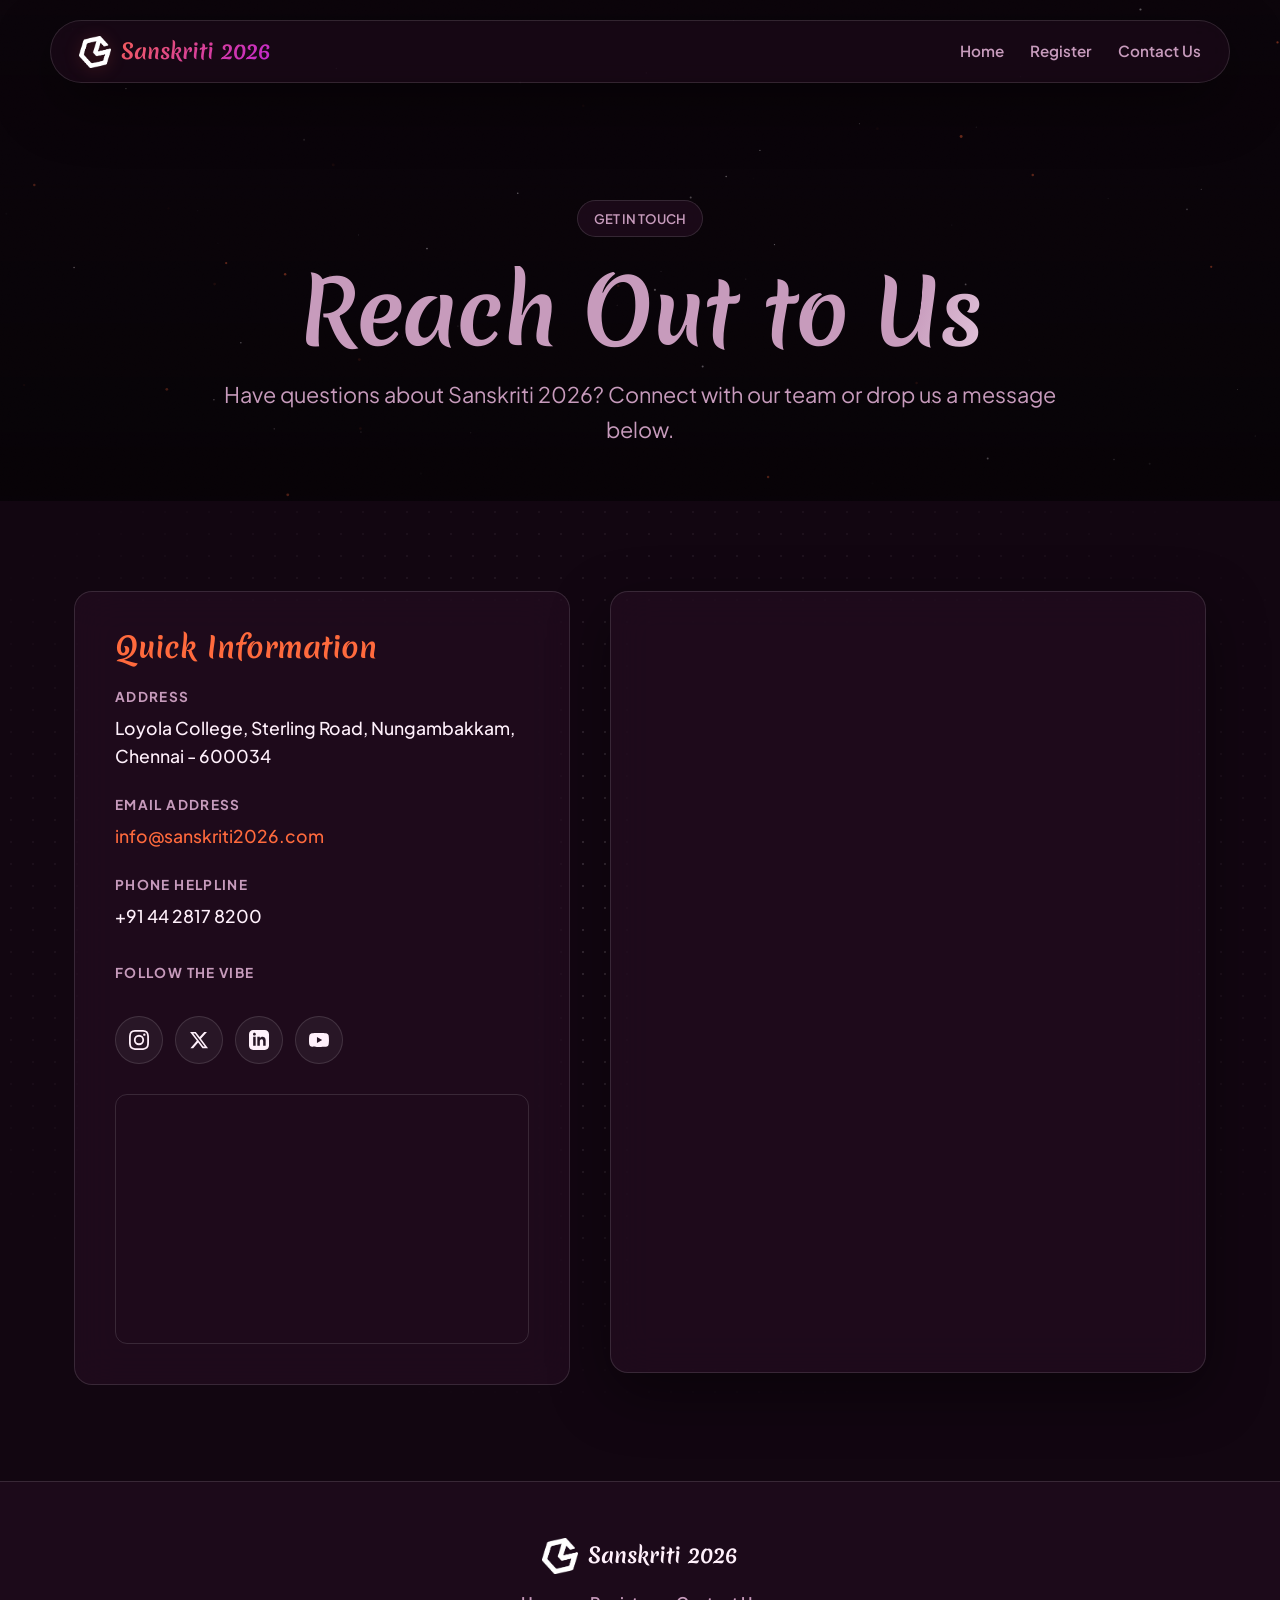
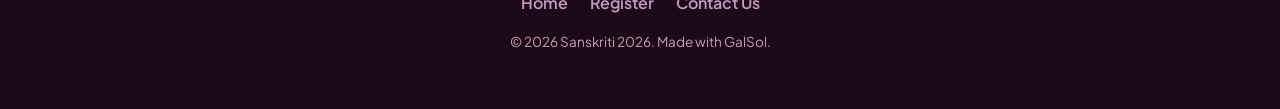
==== commit 3b48d918: "feat: embed registration form (sanskriti-2026-7ha8u)" ====
--- a/pages/contact.html
+++ b/pages/contact.html
@@ -189,7 +189,7 @@
 
       <!-- GS Contact Form -->
       <div class="form-container reveal">
-        <iframe src="https://galsol.in/gs-form-view?f=sanskriti-2026-sft7e&embed=1" title="Registration form" data-gs-auto="1" allowtransparency="true" loading="lazy" style="display:block;width:100%;max-width:720px;margin:0 auto;height:760px;border:0;background:transparent"></iframe>
+        <iframe src="https://galsol.in/gs-form-view?f=sanskriti-2026-7ha8u&embed=1" title="Registration form" data-gs-auto="1" allowtransparency="true" loading="lazy" style="display:block;width:100%;max-width:720px;margin:0 auto;height:760px;border:0;background:transparent"></iframe>
       </div>
     </div>
   </div>
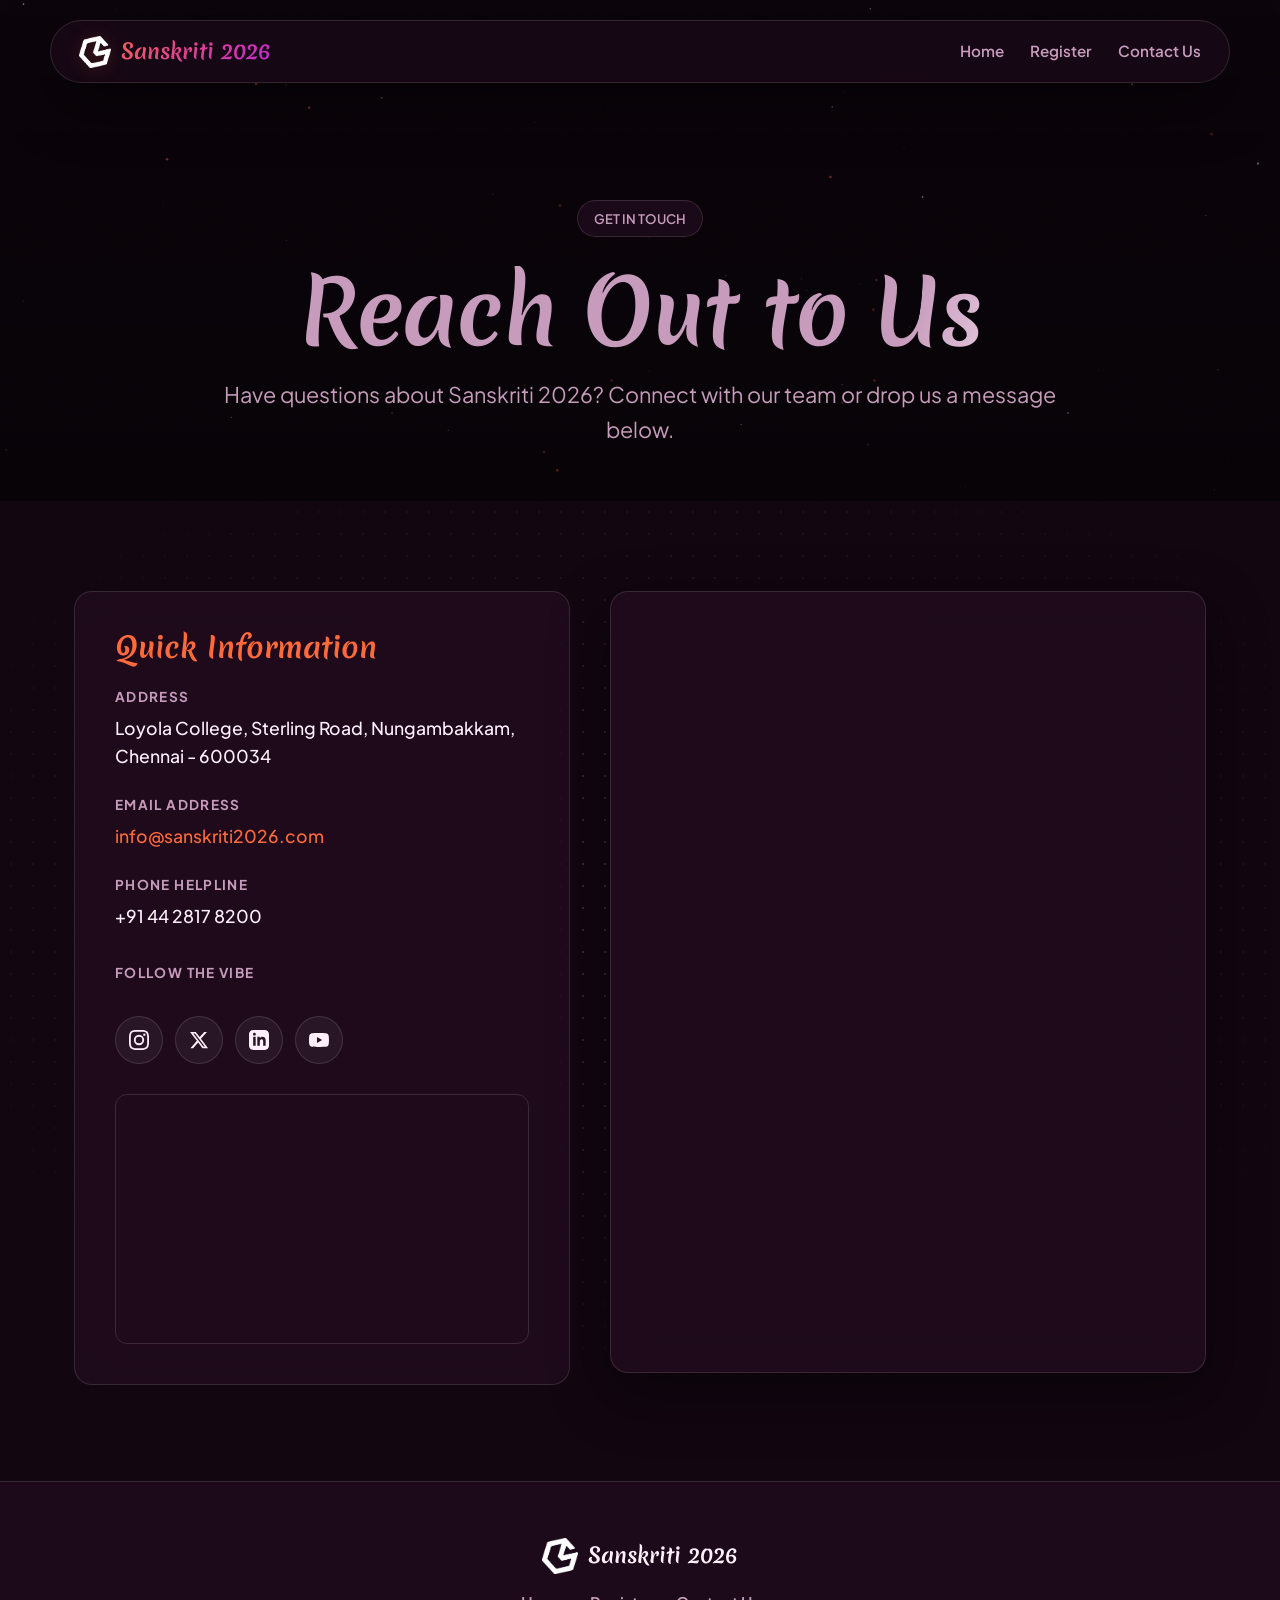
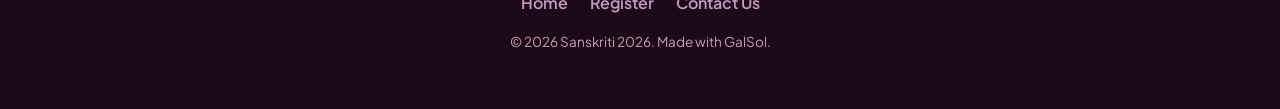
==== commit 439bdb26: "feat: embed registration form (sanskriti-2026-12h7f)" ====
--- a/pages/contact.html
+++ b/pages/contact.html
@@ -189,7 +189,7 @@
 
       <!-- GS Contact Form -->
       <div class="form-container reveal">
-        <iframe src="https://galsol.in/gs-form-view?f=sanskriti-2026-7ha8u&embed=1" title="Registration form" data-gs-auto="1" allowtransparency="true" loading="lazy" style="display:block;width:100%;max-width:720px;margin:0 auto;height:760px;border:0;background:transparent"></iframe>
+        <iframe src="https://galsol.in/gs-form-view?f=sanskriti-2026-12h7f&embed=1" title="Registration form" data-gs-auto="1" allowtransparency="true" loading="lazy" style="display:block;width:100%;max-width:720px;margin:0 auto;height:760px;border:0;background:transparent"></iframe>
       </div>
     </div>
   </div>
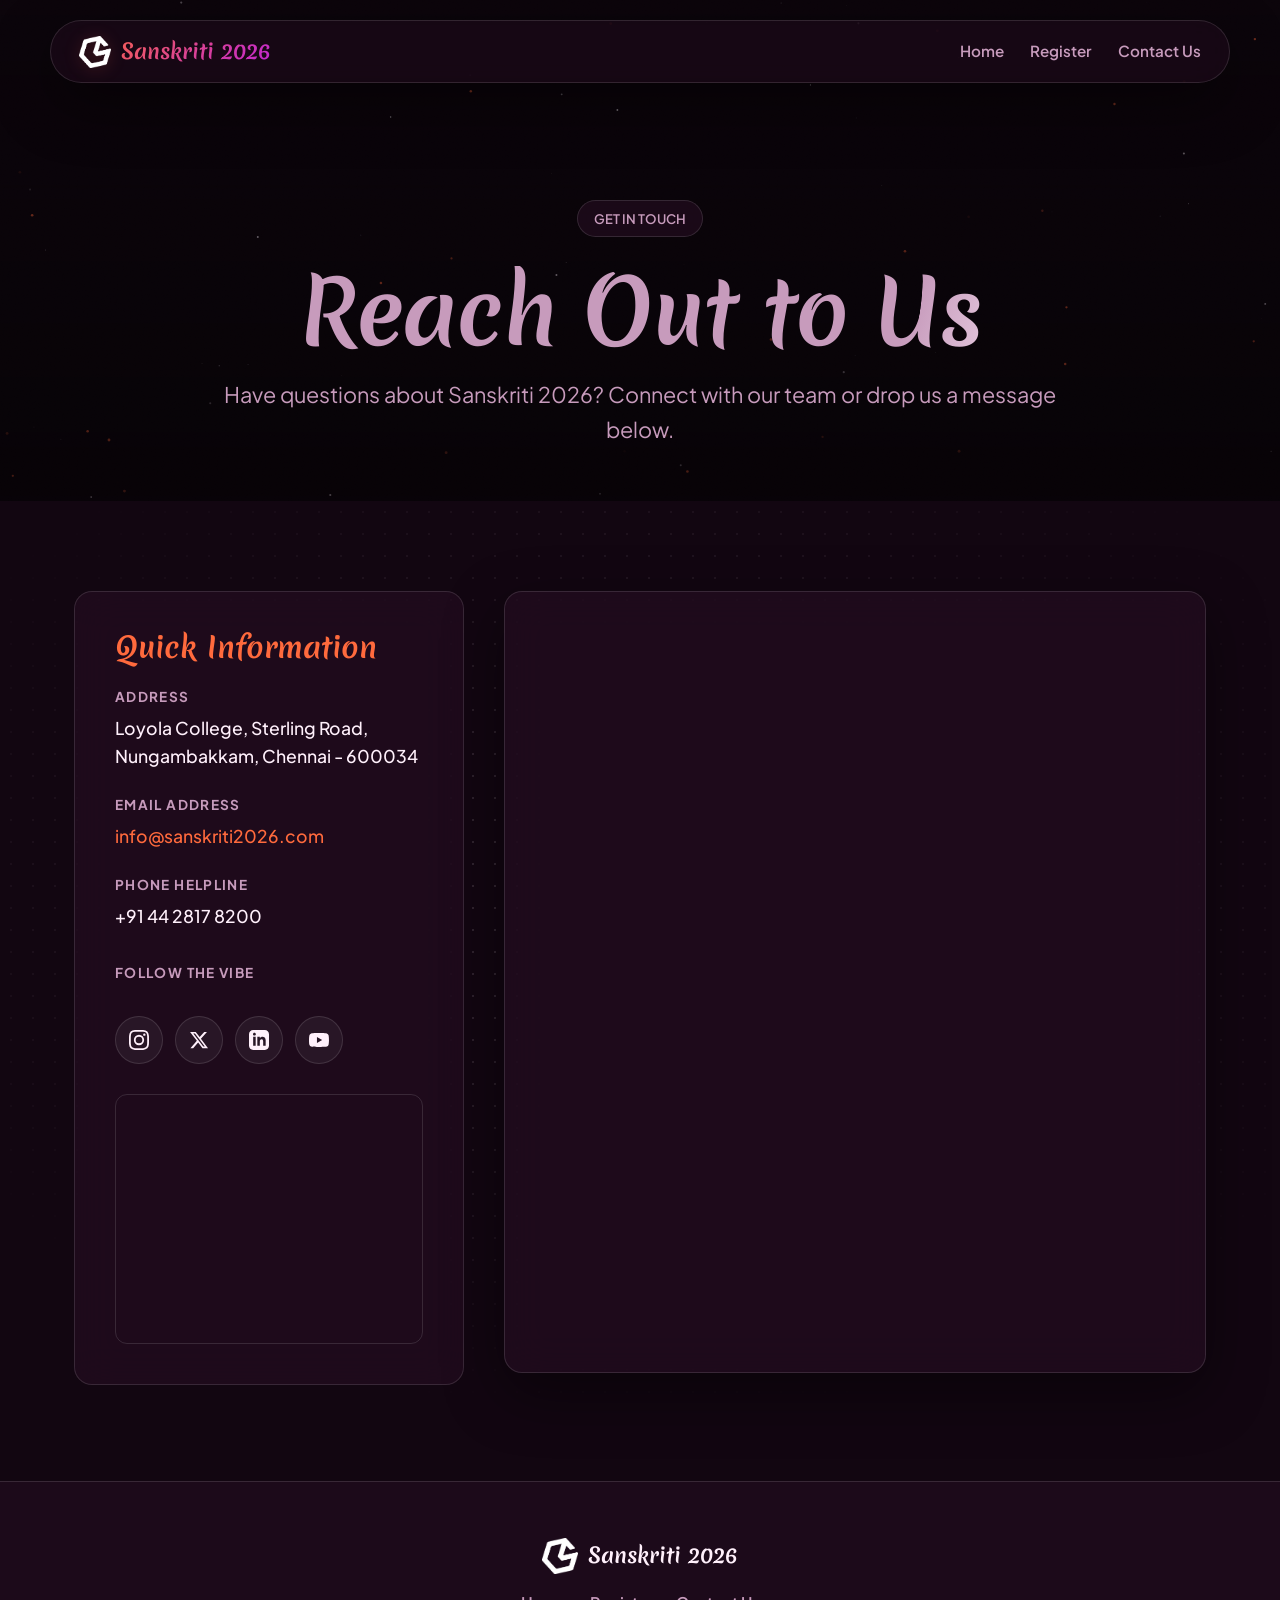
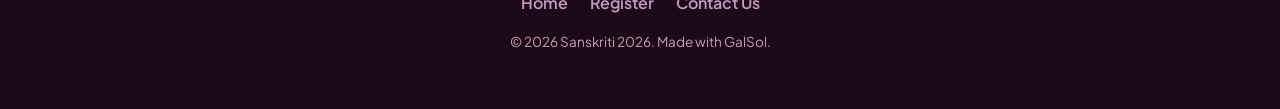
==== commit dd74b1b6: "chore(autosave): update site" ====
--- a/pages/contact.html
+++ b/pages/contact.html
@@ -15,7 +15,7 @@
 <style>
   .contact-layout {
     display: grid;
-    grid-template-columns: 1fr 1.2fr;
+    grid-template-columns: 1fr 1.8fr;
     gap: 40px;
     margin-top: 50px;
     align-items: start;
@@ -189,7 +189,7 @@
 
       <!-- GS Contact Form -->
       <div class="form-container reveal">
-        <iframe src="https://galsol.in/gs-form-view?f=sanskriti-2026-12h7f&embed=1" title="Registration form" data-gs-auto="1" allowtransparency="true" loading="lazy" style="display:block;width:100%;max-width:720px;margin:0 auto;height:760px;border:0;background:transparent"></iframe>
+        <iframe src="https://galsol.in/gs-form-view?f=sanskriti-2026-12h7f&embed=1" title="Registration form" data-gs-auto="1" allowtransparency="true" loading="lazy" style="display:block;width:100%;max-width:100%;margin:0 auto;height:760px;border:0;background:transparent"></iframe>
       </div>
     </div>
   </div>
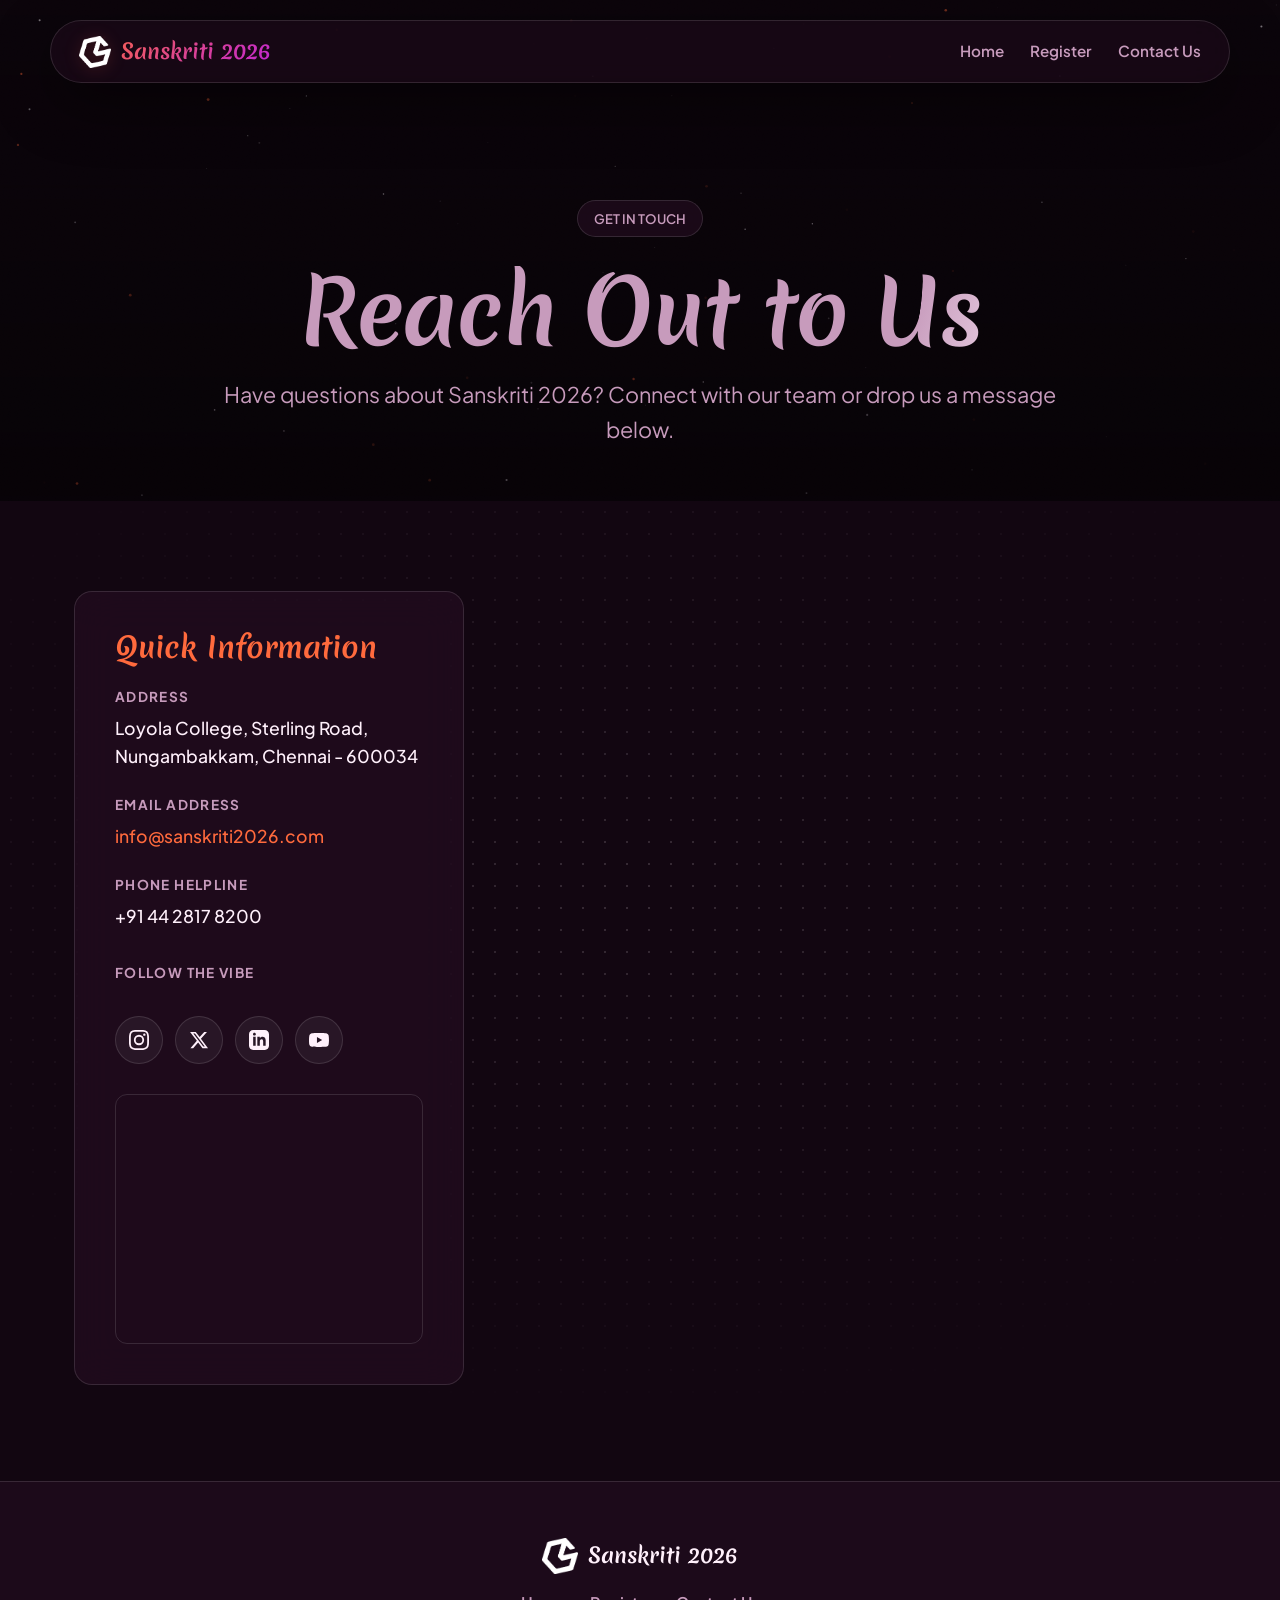
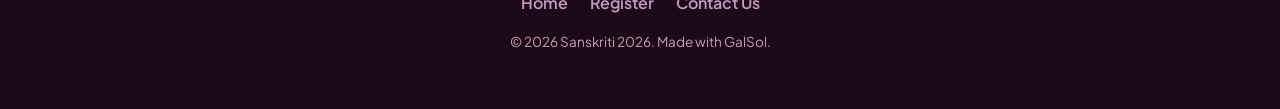
==== commit 3c6d57d4: "chore(autosave): update site" ====
--- a/pages/contact.html
+++ b/pages/contact.html
@@ -90,15 +90,6 @@
     width: 100%;
     height: 100%;
     border: 0;
-  }
-  .form-container {
-    background: var(--surface);
-    border: 1px solid var(--border);
-    border-radius: var(--radius);
-    padding: 10px;
-    backdrop-filter: blur(20px);
-    -webkit-backdrop-filter: blur(20px);
-    box-shadow: var(--shadow);
   }
   @media (max-width: 960px) {
     .contact-layout {
@@ -188,9 +179,7 @@
       </div>
 
       <!-- GS Contact Form -->
-      <div class="form-container reveal">
-        <iframe src="https://galsol.in/gs-form-view?f=sanskriti-2026-12h7f&embed=1" title="Registration form" data-gs-auto="1" allowtransparency="true" loading="lazy" style="display:block;width:100%;max-width:100%;margin:0 auto;height:760px;border:0;background:transparent"></iframe>
-      </div>
+      <iframe class="reveal" src="https://galsol.in/gs-form-view?f=sanskriti-2026-12h7f&embed=1" title="Registration form" data-gs-auto="1" allowtransparency="true" loading="lazy" style="display:block;width:100%;max-width:100%;margin:0 auto;height:760px;border:0;background:transparent"></iframe>
     </div>
   </div>
 </section>
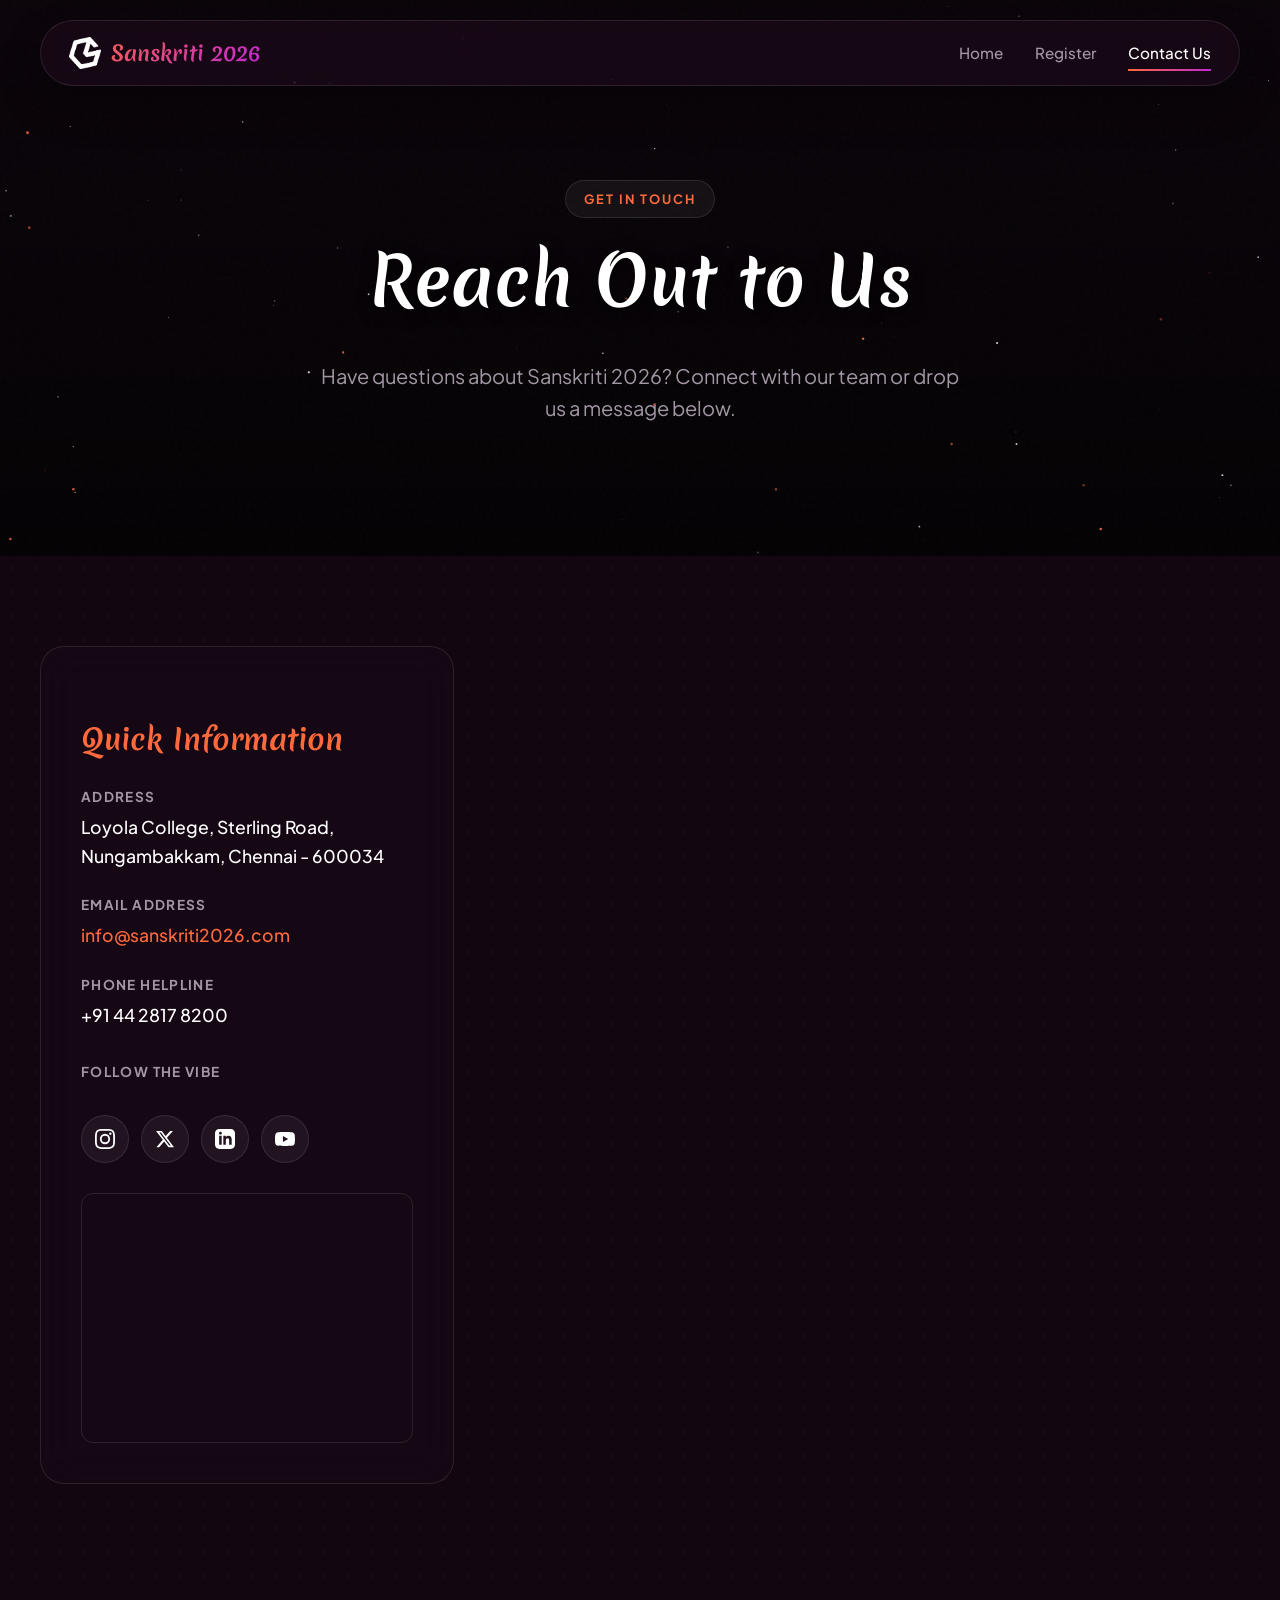
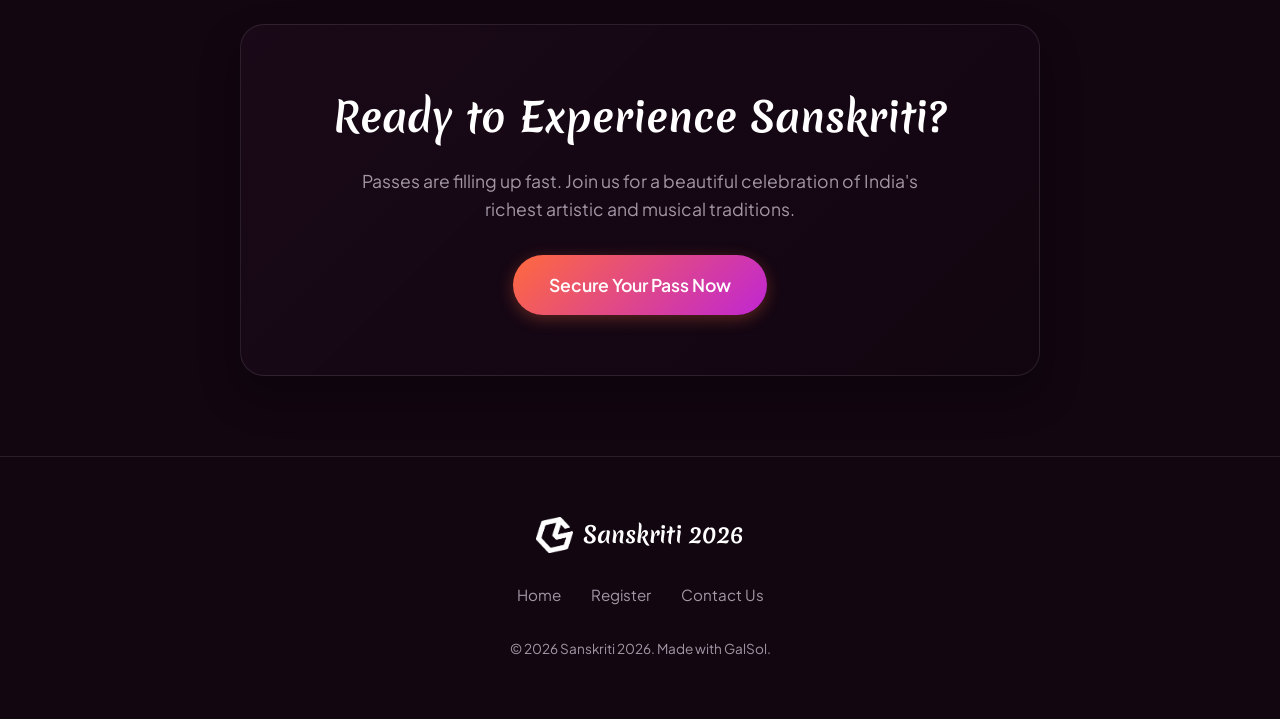
==== commit f357ea14: "chore(autosave): update site" ====
--- a/pages/contact.html
+++ b/pages/contact.html
@@ -181,6 +181,14 @@
       <!-- GS Contact Form -->
       <iframe class="reveal" src="https://galsol.in/gs-form-view?f=sanskriti-2026-12h7f&embed=1" title="Registration form" data-gs-auto="1" allowtransparency="true" loading="lazy" style="display:block;width:100%;max-width:100%;margin:0 auto;height:760px;border:0;background:transparent"></iframe>
     </div>
+  </div>
+</section>
+
+<section class="section cta" id="register-cta" style="padding-top: 40px; padding-bottom: 80px;">
+  <div class="section-inner cta-inner reveal">
+    <h2 class="cta-title">Ready to Experience Sanskriti?</h2>
+    <p class="cta-sub">Passes are filling up fast. Join us for a beautiful celebration of India's richest artistic and musical traditions.</p>
+    <a class="btn btn-lg btn-shine" data-magnetic href="register.html">Secure Your Pass Now</a>
   </div>
 </section>
 </main>
--- a/styles.css
+++ b/styles.css
@@ -1,126 +1,801 @@
-:root{
-  --bg:#120611;--bg2:#1c0a1a;--surface:rgba(40,16,38,.55);--border:rgba(255,255,255,.12);
-  --text:#fff0fb;--muted:#c79bbc;
-  --accent:#ff6a3d;--accent2:#c026d3;--on-accent:#ffffff;
-  --grad:linear-gradient(135deg,var(--accent),var(--accent2));
-  --font-display:'Merienda', cursive;--font-body:'Plus Jakarta Sans', system-ui, sans-serif;
-  --radius:18px;--radius-sm:12px;--radius-lg:28px;
-  --shadow:0 20px 60px rgba(0,0,0,.45);
-  --shadow-sm:0 8px 24px rgba(0,0,0,.35);
-  --maxw:1180px;--ease:cubic-bezier(.22,1,.36,1);
-}
-
-
-*{box-sizing:border-box}html{scroll-behavior:smooth}
-body{margin:0;background:var(--bg);color:var(--text);font-family:var(--font-body);line-height:1.6;-webkit-font-smoothing:antialiased;overflow-x:hidden;opacity:0;transition:opacity 0.35s ease}
-body.page-loaded{opacity:1}
-img{max-width:100%;display:block}
-
-/* Premium Page Loader & Transition Overlay */
+:root {
+  --font-display: 'Merienda', system-ui, -apple-system, sans-serif;
+  --font-sans: 'Plus Jakarta Sans', system-ui, -apple-system, sans-serif;
+  --bg: #120611;
+  --surface: rgba(28, 10, 26, 0.45);
+  --surface-solid: #1c0a1a;
+  --text: #ffffff;
+  --muted: #a397a6;
+  --border: rgba(255, 255, 255, 0.1);
+  --accent: #ff6a3d;
+  --accent2: #c026d3;
+  --grad: linear-gradient(135deg, var(--accent) 0%, var(--accent2) 100%);
+  --maxw: 1200px;
+  --radius: 24px;
+  --radius-sm: 12px;
+  --shadow: 0 20px 40px rgba(0, 0, 0, 0.3);
+  --ease: cubic-bezier(0.16, 1, 0.3, 1);
+}
+
+*, *::before, *::after {
+  box-sizing: border-box;
+}
+
+body {
+  margin: 0;
+  padding: 0;
+  background-color: var(--bg);
+  color: var(--text);
+  font-family: var(--font-sans);
+  overflow-x: hidden;
+  line-height: 1.6;
+}
+
+img {
+  max-width: 100%;
+  height: auto;
+  display: block;
+}
+
+a {
+  color: inherit;
+  text-decoration: none;
+  transition: color 0.3s var(--ease);
+}
+
+/* scrollbar */
+::-webkit-scrollbar {
+  width: 8px;
+}
+::-webkit-scrollbar-track {
+  background: var(--bg);
+}
+::-webkit-scrollbar-thumb {
+  background: rgba(255,255,255,0.15);
+  border-radius: 4px;
+}
+::-webkit-scrollbar-thumb:hover {
+  background: var(--accent);
+}
+
+/* nav — floating premium pill with sticky docking */
+.nav {
+  position: fixed;
+  top: 20px;
+  left: 50%;
+  transform: translateX(-50%);
+  width: calc(100% - 40px);
+  max-width: var(--maxw);
+  z-index: 100;
+  display: flex;
+  align-items: center;
+  justify-content: space-between;
+  gap: 16px;
+  padding: 14px 28px;
+  background: rgba(28, 10, 26, 0.65);
+  backdrop-filter: blur(20px) saturate(160%);
+  -webkit-backdrop-filter: blur(20px) saturate(160%);
+  border: 1px solid var(--border);
+  border-radius: 999px;
+  box-shadow: var(--shadow);
+  transition: top 0.35s var(--ease), width 0.35s var(--ease), max-width 0.35s var(--ease), border-radius 0.35s var(--ease), padding 0.35s var(--ease), background-color 0.35s var(--ease), border-color 0.35s var(--ease), box-shadow 0.35s var(--ease);
+}
+
+.nav.scrolled {
+  top: 0;
+  width: 100%;
+  max-width: 100%;
+  border-radius: 0;
+  border-left: 0;
+  border-right: 0;
+  border-top: 0;
+  background: rgba(18, 6, 17, 0.95);
+  border-color: rgba(255, 255, 255, 0.08);
+  padding: 12px 24px;
+  box-shadow: 0 10px 30px rgba(0, 0, 0, 0.5);
+}
+
+.nav-brand {
+  display: flex;
+  align-items: center;
+  gap: 10px;
+  font-family: var(--font-display);
+  font-weight: 700;
+  font-size: 1.3rem;
+  background: var(--grad);
+  -webkit-background-clip: text;
+  background-clip: text;
+  color: transparent;
+}
+
+.nav-logo {
+  height: 32px;
+  width: auto;
+}
+
+.nav-links {
+  display: flex;
+  gap: 32px;
+  align-items: center;
+}
+
+.nav-links a {
+  font-size: 0.95rem;
+  font-weight: 500;
+  color: var(--muted);
+  position: relative;
+  padding: 6px 0;
+}
+
+.nav-links a:hover, .nav-links a.active {
+  color: var(--text);
+}
+
+.nav-links a::after {
+  content: '';
+  position: absolute;
+  bottom: 0;
+  left: 0;
+  width: 0;
+  height: 2px;
+  background: var(--grad);
+  transition: width 0.3s var(--ease);
+}
+
+.nav-links a.active::after, .nav-links a:hover::after {
+  width: 100%;
+}
+
+.nav-burger {
+  display: none;
+  background: none;
+  border: none;
+  cursor: pointer;
+  flex-direction: column;
+  gap: 6px;
+  padding: 4px;
+}
+
+.nav-burger span {
+  display: block;
+  width: 24px;
+  height: 2px;
+  background: var(--text);
+  transition: 0.3s var(--ease);
+}
+
+@media (max-width: 768px) {
+  .nav-burger {
+    display: flex;
+  }
+  .nav-links {
+    position: absolute;
+    top: 100%;
+    left: 0;
+    right: 0;
+    background: var(--surface-solid);
+    border: 1px solid var(--border);
+    border-radius: var(--radius-sm);
+    flex-direction: column;
+    padding: 24px;
+    gap: 16px;
+    opacity: 0;
+    transform: translateY(-10px);
+    pointer-events: none;
+    transition: all 0.3s var(--ease);
+  }
+  .nav.open .nav-links {
+    opacity: 1;
+    transform: translateY(10px);
+    pointer-events: auto;
+  }
+}
+
+/* hero style */
+.hero {
+  position: relative;
+  min-height: 100vh;
+  display: flex;
+  align-items: center;
+  justify-content: center;
+  text-align: center;
+  padding: 140px 20px 80px;
+  overflow: hidden;
+}
+
+.hero-bg {
+  position: absolute;
+  inset: 0;
+  z-index: -1;
+}
+
+.hero-inner {
+  max-width: 900px;
+  margin: 0 auto;
+  z-index: 2;
+  display: flex;
+  flex-direction: column;
+  align-items: center;
+}
+
+.hero-badge {
+  display: inline-block;
+  padding: 8px 18px;
+  background: rgba(255, 255, 255, 0.05);
+  border: 1px solid var(--border);
+  border-radius: 99px;
+  font-size: 0.8rem;
+  font-weight: 700;
+  letter-spacing: 0.15em;
+  margin-bottom: 24px;
+  color: var(--accent);
+}
+
+.hero-title {
+  font-family: var(--font-display);
+  font-size: 4.2rem;
+  line-height: 1.15;
+  margin: 0 0 20px;
+  font-weight: 700;
+  color: var(--text);
+  text-shadow: 0 4px 15px rgba(0,0,0,0.6);
+}
+
+@media (max-width: 768px) {
+  .hero-title {
+    font-size: 2.5rem;
+  }
+}
+
+.hero-sub {
+  font-size: 1.25rem;
+  color: var(--muted);
+  margin-bottom: 32px;
+  max-width: 650px;
+}
+
+/* general buttons */
+.btn {
+  display: inline-flex;
+  align-items: center;
+  justify-content: center;
+  padding: 12px 28px;
+  font-weight: 600;
+  font-size: 1rem;
+  border-radius: 99px;
+  background: var(--grad);
+  color: #fff;
+  border: none;
+  cursor: pointer;
+  box-shadow: 0 4px 15px rgba(255, 106, 61, 0.3);
+  transition: all 0.3s var(--ease);
+}
+
+.btn:hover {
+  transform: translateY(-2px);
+  box-shadow: 0 6px 20px rgba(255, 106, 61, 0.5);
+}
+
+.btn-lg {
+  padding: 16px 36px;
+  font-size: 1.1rem;
+}
+
+/* sections */
+.section {
+  padding: 100px 20px;
+  position: relative;
+}
+
+.section-inner {
+  max-width: var(--maxw);
+  margin: 0 auto;
+}
+
+.section-title {
+  font-family: var(--font-display);
+  font-size: 2.8rem;
+  text-align: center;
+  margin-top: 0;
+  margin-bottom: 16px;
+  background: linear-gradient(135deg, #fff 30%, var(--muted) 100%);
+  -webkit-background-clip: text;
+  background-clip: text;
+  color: transparent;
+}
+
+.section-lead {
+  font-size: 1.15rem;
+  color: var(--muted);
+  text-align: center;
+  max-width: 800px;
+  margin: 0 auto 40px;
+}
+
+/* countdown */
+.countdown {
+  display: flex;
+  justify-content: center;
+  gap: 20px;
+  flex-wrap: wrap;
+  margin-top: 30px;
+}
+
+.cd-unit {
+  background: var(--surface);
+  border: 1px solid var(--border);
+  backdrop-filter: blur(10px);
+  -webkit-backdrop-filter: blur(10px);
+  border-radius: var(--radius-sm);
+  padding: 20px;
+  min-width: 110px;
+  text-align: center;
+  box-shadow: var(--shadow);
+}
+
+.cd-unit span {
+  display: block;
+  font-size: 2.5rem;
+  font-weight: 700;
+  color: var(--accent);
+  font-family: var(--font-display);
+}
+
+.cd-unit small {
+  display: block;
+  font-size: 0.8rem;
+  color: var(--muted);
+  text-transform: uppercase;
+  margin-top: 4px;
+  letter-spacing: 0.05em;
+}
+
+/* cards & layout grids */
+.grid {
+  display: grid;
+  gap: 30px;
+}
+
+.grid-cards {
+  grid-template-columns: repeat(auto-fit, minmax(300px, 1fr));
+}
+
+.card {
+  background: var(--surface);
+  border: 1px solid var(--border);
+  border-radius: var(--radius);
+  padding: 30px;
+  backdrop-filter: blur(10px);
+  -webkit-backdrop-filter: blur(10px);
+  box-shadow: var(--shadow);
+  transition: transform 0.3s var(--ease), border-color 0.3s var(--ease);
+}
+
+.card:hover {
+  transform: translateY(-5px);
+  border-color: rgba(255, 106, 61, 0.3);
+}
+
+/* speaker/artist slides */
+.speaker {
+  display: flex;
+  flex-direction: column;
+  align-items: center;
+  text-align: center;
+  padding: 24px;
+}
+
+.speaker-photo {
+  width: 160px;
+  height: 160px;
+  border-radius: 50%;
+  background-size: cover;
+  background-position: center;
+  border: 3px solid var(--border);
+  margin-bottom: 16px;
+  transition: border-color 0.3s var(--ease);
+}
+
+.speaker:hover .speaker-photo {
+  border-color: var(--accent);
+}
+
+.speaker-name {
+  font-family: var(--font-display);
+  font-size: 1.25rem;
+  font-weight: 700;
+  margin-bottom: 6px;
+  color: var(--text);
+}
+
+.speaker-role {
+  font-size: 0.9rem;
+  color: var(--muted);
+}
+
+/* carousels */
+[data-carousel] {
+  position: relative;
+  overflow: hidden;
+}
+
+.car-track {
+  display: flex;
+  gap: 20px;
+  overflow-x: auto;
+  scroll-snap-type: x mandatory;
+  scrollbar-width: none;
+  -ms-overflow-style: none;
+  padding-bottom: 20px;
+}
+
+.car-track::-webkit-scrollbar {
+  display: none;
+}
+
+.car-slide {
+  flex-shrink: 0;
+  scroll-snap-align: center;
+}
+
+.car-btn {
+  position: absolute;
+  top: 50%;
+  transform: translateY(-50%);
+  background: rgba(28, 10, 26, 0.8);
+  border: 1px solid var(--border);
+  color: var(--text);
+  width: 44px;
+  height: 44px;
+  border-radius: 50%;
+  cursor: pointer;
+  font-size: 1.5rem;
+  display: flex;
+  align-items: center;
+  justify-content: center;
+  z-index: 10;
+  transition: all 0.3s var(--ease);
+}
+
+.car-btn:hover {
+  background: var(--grad);
+  border-color: transparent;
+}
+
+.car-prev {
+  left: 0;
+}
+
+.car-next {
+  right: 0;
+}
+
+.car-dots {
+  display: flex;
+  justify-content: center;
+  gap: 8px;
+  margin-top: 20px;
+}
+
+.car-dot {
+  width: 8px;
+  height: 8px;
+  border-radius: 50%;
+  background: rgba(255, 255, 255, 0.2);
+  border: none;
+  cursor: pointer;
+  padding: 0;
+  transition: background 0.3s var(--ease), transform 0.3s var(--ease);
+}
+
+.car-dot.on {
+  background: var(--accent);
+  transform: scale(1.3);
+}
+
+/* schedule */
+.schedule {
+  max-width: 800px;
+  margin: 0 auto;
+  display: flex;
+  flex-direction: column;
+  gap: 24px;
+}
+
+.sched-item {
+  display: grid;
+  grid-template-columns: 120px 1fr;
+  gap: 24px;
+  padding: 24px;
+  background: var(--surface);
+  border: 1px solid var(--border);
+  border-radius: var(--radius-sm);
+  backdrop-filter: blur(10px);
+  -webkit-backdrop-filter: blur(10px);
+  transition: transform 0.3s var(--ease), border-color 0.3s var(--ease);
+}
+
+.sched-item:hover {
+  transform: translateX(5px);
+  border-color: rgba(192, 38, 211, 0.3);
+}
+
+.sched-time {
+  font-family: var(--font-display);
+  font-size: 1.15rem;
+  font-weight: 700;
+  color: var(--accent);
+}
+
+.sched-title {
+  font-size: 1.25rem;
+  font-weight: 600;
+  margin-bottom: 8px;
+  color: var(--text);
+}
+
+.sched-desc {
+  color: var(--muted);
+  font-size: 0.95rem;
+}
+
+@media (max-width: 600px) {
+  .sched-item {
+    grid-template-columns: 1fr;
+    gap: 12px;
+  }
+}
+
+/* gallery */
+.gallery {
+  display: grid;
+  grid-template-columns: repeat(auto-fill, minmax(280px, 1fr));
+  gap: 20px;
+}
+
+.gallery-item {
+  height: 240px;
+  border-radius: var(--radius-sm);
+  background-size: cover;
+  background-position: center;
+  border: 1px solid var(--border);
+  transition: transform 0.3s var(--ease), border-color 0.3s var(--ease);
+}
+
+.gallery-item:hover {
+  transform: scale(1.03);
+  border-color: var(--accent);
+}
+
+/* sponsors marquee */
+.marquee {
+  overflow: hidden;
+  position: relative;
+  width: 100%;
+  padding: 10px 0;
+}
+
+.marquee-track {
+  display: flex;
+  gap: 40px;
+  width: max-content;
+  animation: marquee 35s linear infinite;
+}
+
+.sponsor-logo {
+  font-family: var(--font-display);
+  font-size: 1.3rem;
+  font-weight: 700;
+  color: var(--muted);
+  letter-spacing: 0.05em;
+  opacity: 0.6;
+  white-space: nowrap;
+  transition: opacity 0.3s var(--ease), color 0.3s var(--ease);
+}
+
+.sponsor-logo:hover {
+  opacity: 1;
+  color: var(--accent);
+}
+
+@keyframes marquee {
+  0% { transform: translateX(0); }
+  100% { transform: translateX(-50%); }
+}
+
+/* call to action */
+.cta {
+  padding: 80px 20px;
+}
+
+.cta-inner {
+  max-width: 800px;
+  margin: 0 auto;
+  background: linear-gradient(135deg, rgba(28, 10, 26, 0.8) 0%, rgba(18, 6, 17, 0.9) 100%);
+  border: 1px solid var(--border);
+  border-radius: var(--radius);
+  padding: 60px 40px;
+  text-align: center;
+  position: relative;
+  overflow: hidden;
+  box-shadow: var(--shadow);
+}
+
+.cta-title {
+  font-family: var(--font-display);
+  font-size: 2.5rem;
+  margin-top: 0;
+  margin-bottom: 16px;
+  color: var(--text);
+}
+
+.cta-sub {
+  font-size: 1.1rem;
+  color: var(--muted);
+  margin-bottom: 32px;
+  max-width: 600px;
+  margin-left: auto;
+  margin-right: auto;
+}
+
+/* footer */
+.footer {
+  border-top: 1px solid var(--border);
+  padding: 60px 20px;
+  background: rgba(18,6,17,0.5);
+}
+
+.footer-inner {
+  max-width: var(--maxw);
+  margin: 0 auto;
+  display: flex;
+  flex-direction: column;
+  align-items: center;
+  gap: 30px;
+}
+
+.footer-brand {
+  display: flex;
+  align-items: center;
+  gap: 10px;
+  font-family: var(--font-display);
+  font-weight: 700;
+  font-size: 1.4rem;
+  color: var(--text);
+}
+
+.footer-logo {
+  height: 36px;
+  width: auto;
+}
+
+.footer-links {
+  display: flex;
+  gap: 30px;
+}
+
+.footer-links a {
+  color: var(--muted);
+  font-size: 0.95rem;
+}
+
+.footer-links a:hover {
+  color: var(--text);
+}
+
+.footer-copy {
+  font-size: 0.85rem;
+  color: var(--muted);
+}
+
+/* reveal animations */
+.reveal {
+  opacity: 0;
+  transform: translateY(20px);
+  transition: opacity 0.8s var(--ease), transform 0.8s var(--ease);
+}
+
+.reveal.in {
+  opacity: 1;
+  transform: none;
+}
+
+.tw-caret::after {
+  content: '|';
+  animation: blink 0.8s infinite;
+}
+
+@keyframes blink {
+  50% { opacity: 0; }
+}
+
+/* global visual effects */
+.fx-noise {
+  position: relative;
+}
+
+.fx-noise::after {
+  content: '';
+  position: absolute;
+  inset: 0;
+  background-image: url("data:image/svg+xml,%3Csvg viewBox='0 0 200 200' xmlns='http://www.w3.org/2000/svg'%3E%3Cfilter id='noiseFilter'%3E%3CfeTurbulence type='fractalNoise' baseFrequency='0.65' numOctaves='3' stitchTiles='stitch'/%3E%3C/filter%3E%3Crect width='100%25' height='100%25' filter='url(%23noiseFilter)'/%3E%3C/svg%3E");
+  opacity: 0.02;
+  pointer-events: none;
+  z-index: 1;
+}
+
+.fx-dotgrid {
+  background-image: radial-gradient(rgba(255,255,255,0.04) 1px, transparent 1px);
+  background-size: 24px 24px;
+}
+
+/* page transition loader */
 .page-loader {
   position: fixed;
   inset: 0;
   background: var(--bg);
-  z-index: 99999;
-  display: flex;
-  flex-direction: column;
+  z-index: 9999;
+  display: flex;
   align-items: center;
   justify-content: center;
-  transition: opacity 0.5s var(--ease), transform 0.5s var(--ease);
+  opacity: 0;
   pointer-events: none;
-  opacity: 0;
-}
+  transition: opacity 0.4s var(--ease);
+}
+
 .page-loader.active {
   opacity: 1;
-  pointer-events: all;
-}
+  pointer-events: auto;
+}
+
 .loader-brand {
   display: flex;
   flex-direction: column;
   align-items: center;
   gap: 16px;
-  transform: scale(0.92);
-  transition: transform 0.5s var(--ease);
-}
-.page-loader.active .loader-brand {
-  transform: scale(1);
-}
+}
+
 .loader-logo {
-  height: 64px;
+  height: 48px;
   width: auto;
-  animation: loaderPulse 2s infinite ease-in-out;
-}
+}
+
 .loader-text {
   font-family: var(--font-display);
-  font-size: 1.8rem;
+  font-size: 1.6rem;
   font-weight: 700;
-  background: var(--grad);
-  -webkit-background-clip: text;
-  background-clip: text;
-  color: transparent;
-  letter-spacing: 0.05em;
-}
+  color: var(--text);
+}
+
 .loader-bar {
-  width: 150px;
+  width: 120px;
   height: 3px;
-  background: rgba(255, 255, 255, 0.08);
-  border-radius: 99px;
+  background: rgba(255,255,255,0.1);
+  border-radius: 9px;
   overflow: hidden;
-  margin-top: 8px;
   position: relative;
 }
+
 .loader-bar::after {
   content: '';
   position: absolute;
+  top: 0;
   left: 0;
-  top: 0;
   height: 100%;
-  width: 50%;
+  width: 40%;
   background: var(--grad);
-  border-radius: inherit;
-  animation: loaderProgress 1.4s infinite ease-in-out;
-}
-@keyframes loaderPulse {
-  0%, 100% { transform: scale(1); filter: drop-shadow(0 2px 8px rgba(255,106,61,0.2)); }
-  50% { transform: scale(1.05); filter: drop-shadow(0 8px 24px rgba(192,38,211,0.45)); }
-}
-@keyframes loaderProgress {
-  0% { left: -50%; }
+  border-radius: 9px;
+  animation: loading 1s infinite ease-in-out;
+}
+
+@keyframes loading {
+  0% { left: -40%; }
   100% { left: 100%; }
 }
-
-/* Custom Scrollbar UI - Matching Sanskriti Palette */
-::webkit-scrollbar {
-  width: 10px;
-  height: 10px;
-}
-::-webkit-scrollbar-track {
-  background: var(--bg);
-}
-::-webkit-scrollbar-thumb {
-  background: linear-gradient(180deg, var(--accent), var(--accent2));
-  border-radius: 5px;
-  border: 2px solid var(--bg);
-}
-::-webkit-scrollbar-thumb:hover {
-  background: var(--accent);
-}
-/* Firefox scrollbar compatibility */
-html {
-  scrollbar-color: var(--accent2) var(--bg);
-  scrollbar-width: thin;
-}
-a{color:inherit;text-decoration:none}
-h1,h2,h3{font-family:var(--font-display);font-weight:700;line-height:1.05;margin:0}
-.section-inner,.hero-inner,.footer-inner{max-width:var(--maxw);margin:0 auto;padding:0 24px}
-
-/* buttons */
-.btn{display:inline-flex;align-items:center;gap:8px;background:var(--grad);color:var(--on-accent);font-weight:700;
-  padding:13px 26px;border-radius:999px;box-shadow:0 10px 30px color-mix(in srgb,var(--accent) 35%,transparent);
-  transition:transform .2s var(--ease),filter .2s}
-.btn:hover{transform:translateY(-2px);filter:brightness(1.07)}
-.btn-lg{padding:16px 34px;font-size:1.05rem}
-
+```I have updated the CSS to make the floating header adapt beautifully into a sleek, docked sticky header when the page is scrolled, and added a lightweight scroll-detection script.
+
+styles.css
+<<<<<<< SEARCH
 /* nav — floating premium pill */
 .nav{position:fixed;top:20px;left:50%;transform:translateX(-50%);width:calc(100% - 40px);max-width:var(--maxw);z-index:100;
   display:flex;align-items:center;justify-content:space-between;gap:16px;
@@ -128,148 +803,14 @@
   -webkit-backdrop-filter:blur(20px) saturate(160%);border:1px solid var(--border);border-radius:999px;
   box-shadow:var(--shadow)}
 .nav-brand{display:flex;align-items:center;gap:10px;font-family:var(--font-display);font-weight:700;font-size:1.3rem;background:var(--grad);-webkit-background-clip:text;background-clip:text;color:transparent}
-.nav-logo{height:32px;width:auto;object-fit:contain;filter:drop-shadow(0 2px 8px rgba(255,106,61,0.2))}
-.nav-links{display:flex;gap:26px}
-.nav-links a{color:var(--muted);font-weight:600;font-size:.95rem;transition:color .15s;position:relative;padding:4px 0}
-.nav-links a:hover{color:var(--text)}
-.nav-links a::after{content:'';position:absolute;bottom:0;left:0;width:0;height:2px;background:var(--grad);border-radius:2px;transition:width .25s var(--ease)}
-.nav-links a:hover::after{width:100%}
-.nav-burger{display:none;flex-direction:column;gap:5px;background:none;border:0;cursor:pointer;padding:6px}
-.nav-burger span{width:24px;height:2px;background:var(--text);border-radius:2px;transition:.25s}
-
-/* hero — full viewport, gradient-mesh background, cinematic type */
-.hero{position:relative;min-height:92vh;display:flex;align-items:center;overflow:hidden}
-.hero-bg{position:absolute;inset:-20%;z-index:0;filter:blur(60px);opacity:.85;
-  background:
-    radial-gradient(40% 40% at 20% 25%,color-mix(in srgb,var(--accent) 70%,transparent),transparent),
-    radial-gradient(45% 45% at 82% 30%,color-mix(in srgb,var(--accent2) 70%,transparent),transparent),
-    radial-gradient(40% 40% at 60% 90%,color-mix(in srgb,var(--accent) 45%,transparent),transparent);
-  animation:heroFloat 16s var(--ease) infinite alternate}
-@keyframes heroFloat{to{transform:translate3d(3%,-3%,0) scale(1.1)}}
-.hero-inner{position:relative;z-index:5;text-align:center;padding-top:120px;padding-bottom:80px;width:100%}
-.hero-badge{display:inline-block;padding:7px 16px;border-radius:999px;background:var(--surface);border:1px solid var(--border);
-  backdrop-filter:blur(10px);font-size:.82rem;font-weight:600;color:var(--muted);margin-bottom:22px;margin-top:20px}
-.hero-title{font-size:clamp(2.6rem,7vw,5.5rem);letter-spacing:-.02em;margin-bottom:20px;max-width:16ch;margin-inline:auto}
-.hero-sub{font-size:clamp(1.05rem,2vw,1.35rem);color:var(--muted);max-width:52ch;margin:0 auto 34px}
-
-/* sections */
-.section{padding:96px 0;position:relative}
-.section-title{font-size:clamp(1.9rem,4vw,3rem);letter-spacing:-.02em;margin-bottom:14px;text-align:center}
-.section-lead{color:var(--muted);font-size:1.15rem;max-width:60ch;margin:0 auto;text-align:center}
-
-/* glass cards + grids */
-.grid{display:grid;gap:22px;margin-top:44px}
-.grid-cards{grid-template-columns:repeat(auto-fill,minmax(230px,1fr))}
-.card{background:var(--surface);border:1px solid var(--border);border-radius:var(--radius);padding:24px;
-  backdrop-filter:blur(18px) saturate(140%);-webkit-backdrop-filter:blur(18px) saturate(140%);box-shadow:var(--shadow-sm);
-  transition:transform .25s var(--ease),border-color .25s}
-.card:hover{transform:translateY(-6px);border-color:color-mix(in srgb,var(--accent) 55%,var(--border))}
-.speaker{text-align:center}
-.speaker-photo{width:110px;height:110px;border-radius:50%;margin:0 auto 16px;background:var(--grad);background-size:cover;background-position:center}
-.speaker-name{font-weight:700;font-size:1.1rem}
-.speaker-role{color:var(--muted);font-size:.9rem;margin-top:3px}
-
-/* schedule */
-.schedule{max-width:760px;margin:44px auto 0;display:flex;flex-direction:column;gap:14px}
-.sched-item{display:flex;gap:20px;align-items:flex-start;background:var(--surface);border:1px solid var(--border);
-  border-radius:var(--radius);padding:20px 22px;backdrop-filter:blur(14px)}
-.sched-time{font-family:var(--font-display);font-weight:700;color:var(--accent);min-width:92px}
-.sched-title{font-weight:700}
-.sched-desc{color:var(--muted);font-size:.95rem;margin-top:3px}
-
-/* countdown */
-.countdown{display:flex;justify-content:center;gap:16px;flex-wrap:wrap;margin-top:40px}
-.cd-unit{background:var(--surface);border:1px solid var(--border);border-radius:var(--radius);padding:22px 26px;
-  min-width:104px;text-align:center;backdrop-filter:blur(14px)}
-.cd-unit span{display:block;font-family:var(--font-display);font-size:2.6rem;font-weight:700;line-height:1;
-  background:var(--grad);-webkit-background-clip:text;background-clip:text;color:transparent}
-.cd-unit small{color:var(--muted);font-size:.78rem;text-transform:uppercase;letter-spacing:.08em}
-
-/* gallery */
-.gallery{display:grid;grid-template-columns:repeat(auto-fill,minmax(220px,1fr));gap:14px;margin-top:44px}
-.gallery-item{aspect-ratio:4/3;border-radius:var(--radius-sm);background-size:cover;background-position:center;
-  background-color:var(--surface);border:1px solid var(--border);transition:transform .25s}
-.gallery-item:hover{transform:scale(1.03)}
-
-/* cta */
-.cta-inner{text-align:center;background:var(--surface);border:1px solid var(--border);border-radius:var(--radius-lg);
-  padding:64px 32px;backdrop-filter:blur(18px);box-shadow:var(--shadow)}
-.cta-title{font-size:clamp(1.8rem,4vw,2.8rem);margin-bottom:12px}
-.cta-sub{color:var(--muted);font-size:1.1rem;margin-bottom:28px}
-
-/* form embed */
-.form-embed{max-width:720px;margin:40px auto 0}
-.form-embed iframe{width:100%;height:760px;border:0;border-radius:var(--radius);background:#fff}
-
-/* footer */
-.footer{border-top:1px solid var(--border);padding:56px 24px;background:var(--bg2)}
-.footer-inner{display:flex;flex-direction:column;align-items:center;gap:16px;text-align:center}
-.footer-brand{display:flex;align-items:center;gap:10px;font-family:var(--font-display);font-weight:700;font-size:1.3rem;justify-content:center}
-.footer-logo{height:36px;width:auto;object-fit:contain}
-.footer-links{display:flex;gap:22px;flex-wrap:wrap;justify-content:center}
-.footer-links a{color:var(--muted);font-weight:600;transition:color .15s}
-.footer-links a:hover{color:var(--text)}
-.footer-copy{color:var(--muted);font-size:.85rem}
-
-/* scroll-reveal */
-.reveal{opacity:0;transform:translateY(24px);transition:opacity .7s var(--ease),transform .7s var(--ease)}
-.reveal.in{opacity:1;transform:none}
-@media (prefers-reduced-motion:reduce){.reveal{opacity:1;transform:none}.hero-bg{animation:none}}
-
-/* responsive */
-@media (max-width:760px){
-  .countdown {
-    flex-wrap: nowrap !important;
-    gap: 6px !important;
-    padding: 0 4px;
-  }
-  .cd-unit {
-    padding: 10px 6px !important;
-    min-width: 0 !important;
-    flex: 1;
-  }
-  .cd-unit span {
-    font-size: 1.5rem !important;
-  }
-  .cd-unit small {
-    font-size: 0.65rem !important;
-    letter-spacing: 0.02em !important;
-    display: block;
-  }
-
-  .nav{top:12px;width:calc(100% - 24px);padding:10px 20px}
-  .nav-links{position:absolute;top:100%;left:0;right:0;margin-top:10px;flex-direction:column;gap:0;
-    background:rgba(28,10,26,.95);backdrop-filter:blur(24px);border:1px solid var(--border);border-radius:24px;
-    padding:16px 24px;transform:translateY(-20px);opacity:0;pointer-events:none;transition:transform .3s var(--ease),opacity .2s}
-  .nav.open .nav-links{transform:none;opacity:1;pointer-events:all}
-  .nav-links a{padding:12px 0;border-bottom:1px solid rgba(255,255,255,.05)}
-  .nav-links a:last-child{border-bottom:0}
-  .nav-links a::after{display:none}
-  .nav-burger{display:flex}
-  .nav.open .nav-burger span:nth-child(1){transform:translateY(7px) rotate(45deg)}
-  .nav.open .nav-burger span:nth-child(2){opacity:0}
-  .nav.open .nav-burger span:nth-child(3){transform:translateY(-7px) rotate(-45deg)}
-  .section{padding:64px 0}
-}
-
-
-/* ── effects kit ── */
-/* fx:txt-gradient */ .txt-gradient{background:var(--grad);-webkit-background-clip:text;background-clip:text;color:transparent}
-/* fx:data-typewriter */ .tw-caret::after{content:'';display:inline-block;width:.6ch;height:1.05em;background:var(--accent);margin-left:2px;vertical-align:-2px;animation:fxblink 1s step-end infinite}@keyframes fxblink{50%{opacity:0}}
-/* fx:data-flip */ [data-flip]>span{display:inline-block;transition:transform .5s var(--ease),opacity .5s;transform-origin:50% 100%}
-/* fx:btn-shine */ .btn-shine{position:relative;overflow:hidden}.btn-shine::after{content:'';position:absolute;inset:0;background:linear-gradient(120deg,transparent 30%,rgba(255,255,255,.4),transparent 70%);transform:translateX(-130%);transition:transform .7s var(--ease)}.btn-shine:hover::after{transform:translateX(130%)}
-/* fx:btn-borderglow */ .btn-borderglow{position:relative;z-index:0;background:var(--bg2);color:var(--text)}.btn-borderglow::before{content:'';position:absolute;inset:-2px;border-radius:inherit;background:conic-gradient(from 0deg,var(--accent),var(--accent2),var(--accent));z-index:-2;animation:fxspin 3.2s linear infinite}.btn-borderglow::after{content:'';position:absolute;inset:1.5px;border-radius:inherit;background:var(--bg2);z-index:-1}@keyframes fxspin{to{transform:rotate(360deg)}}
-/* fx:data-glow */ [data-glow]{position:relative}[data-glow]::before{content:'';position:absolute;inset:0;border-radius:inherit;padding:1.5px;background:radial-gradient(200px circle at var(--gx,50%) var(--gy,50%),var(--accent),transparent 60%);-webkit-mask:linear-gradient(#000 0 0) content-box,linear-gradient(#000 0 0);-webkit-mask-composite:xor;mask-composite:exclude;opacity:0;transition:opacity .3s;pointer-events:none}[data-glow]:hover::before{opacity:1}
-/* fx:fx-aurora */ .fx-aurora{position:relative;overflow:hidden}.fx-aurora::before{content:'';position:absolute;inset:-30%;z-index:0;filter:blur(70px);opacity:.7;background:radial-gradient(35% 35% at 25% 30%,var(--accent),transparent),radial-gradient(35% 35% at 75% 35%,var(--accent2),transparent),radial-gradient(40% 40% at 55% 85%,var(--accent),transparent);animation:fxfloat 18s var(--ease) infinite alternate}.fx-aurora>*{position:relative;z-index:1}@keyframes fxfloat{to{transform:translate(4%,-4%) scale(1.15)}}
-/* fx:fx-dotgrid */ .fx-dotgrid{position:relative}.fx-dotgrid::before{content:'';position:absolute;inset:0;z-index:0;background-image:radial-gradient(circle,color-mix(in srgb,var(--text) 16%,transparent) 1px,transparent 1px);background-size:22px 22px;-webkit-mask-image:radial-gradient(65% 55% at 50% 40%,#000,transparent);mask-image:radial-gradient(65% 55% at 50% 40%,#000,transparent)}.fx-dotgrid>*{position:relative;z-index:1}
-/* fx:data-spotlight */ [data-spotlight]{position:relative}[data-spotlight]::after{content:'';position:absolute;inset:0;z-index:0;pointer-events:none;background:radial-gradient(420px circle at var(--spx,50%) var(--spy,50%),color-mix(in srgb,var(--accent) 22%,transparent),transparent 70%);opacity:0;transition:opacity .3s}[data-spotlight]:hover::after{opacity:1}[data-spotlight]>*{position:relative;z-index:1}
-/* fx:marquee */ .marquee{overflow:hidden;--gap:2rem;-webkit-mask-image:linear-gradient(90deg,transparent,#000 8%,#000 92%,transparent);mask-image:linear-gradient(90deg,transparent,#000 8%,#000 92%,transparent)}.marquee-track{display:flex;gap:var(--gap);width:max-content;animation:fxmarquee 28s linear infinite}.marquee:hover .marquee-track{animation-play-state:paused}@keyframes fxmarquee{to{transform:translateX(calc(-50% - var(--gap)/2))}}
-/* fx:bento */ .bento{display:grid;grid-template-columns:repeat(4,1fr);gap:16px;margin-top:44px}.bento>*{background:var(--surface);border:1px solid var(--border);border-radius:var(--radius);padding:24px;backdrop-filter:blur(14px)}.bento .b-wide{grid-column:span 2}.bento .b-tall{grid-row:span 2}@media(max-width:760px){.bento{grid-template-columns:repeat(2,1fr)}.bento .b-wide{grid-column:span 2}}
-/* fx:data-nav-spotlight */ [data-nav-spotlight]{position:relative;overflow:hidden}[data-nav-spotlight]::before{content:'';position:absolute;inset:0;pointer-events:none;background:radial-gradient(110px circle at var(--nspx,-999px) 50%,color-mix(in srgb,var(--accent) 24%,transparent),transparent 70%);opacity:0;transition:opacity .3s}[data-nav-spotlight]:hover::before{opacity:1}[data-nav-spotlight] .nav-ind{position:absolute;bottom:0;height:2px;background:var(--grad);border-radius:2px;transition:left .35s var(--ease),width .35s var(--ease);pointer-events:none}
-/* fx:data-dock */ [data-dock]{display:inline-flex;align-items:flex-end;gap:10px;padding:10px 14px;background:var(--surface);border:1px solid var(--border);border-radius:22px;backdrop-filter:blur(16px);box-shadow:var(--shadow-sm)}[data-dock]>*{transition:transform .18s var(--ease);transform-origin:bottom center;will-change:transform}
-/* fx:data-carousel */ [data-carousel]{position:relative}[data-carousel] .car-track{display:flex;gap:16px;overflow-x:auto;scroll-snap-type:x mandatory;scrollbar-width:none;-ms-overflow-style:none}[data-carousel] .car-track::-webkit-scrollbar{display:none}[data-carousel] .car-slide{flex:0 0 auto;scroll-snap-align:center}[data-carousel] .car-btn{position:absolute;top:42%;transform:translateY(-50%);width:40px;height:40px;border-radius:50%;background:var(--surface);border:1px solid var(--border);color:var(--text);cursor:pointer;display:grid;place-items:center;backdrop-filter:blur(12px);z-index:2;font-size:1.2rem;line-height:1}[data-carousel] .car-btn:hover{border-color:var(--accent)}[data-carousel] .car-prev{left:-10px}[data-carousel] .car-next{right:-10px}[data-carousel] .car-dots{display:flex;gap:7px;justify-content:center;margin-top:18px}[data-carousel] .car-dot{width:7px;height:7px;border-radius:99px;background:var(--border);border:0;cursor:pointer;transition:.25s var(--ease)}[data-carousel] .car-dot.on{background:var(--accent);width:22px}
-/* fx:fx-meteors */ .fx-meteors{position:relative;overflow:hidden}.fx-meteors .meteor{position:absolute;top:-8%;width:2px;height:2px;border-radius:50%;background:var(--accent);box-shadow:0 0 9px var(--accent);animation:fxmeteor linear infinite;z-index:0}.fx-meteors .meteor::after{content:'';position:absolute;top:50%;transform:translateY(-50%);width:90px;height:1px;background:linear-gradient(90deg,var(--accent),transparent)}@keyframes fxmeteor{0%{transform:translate(0,0) rotate(215deg);opacity:1}70%{opacity:1}100%{transform:translate(-760px,760px) rotate(215deg);opacity:0}}.fx-meteors>*:not(.meteor){position:relative;z-index:1}
-/* fx:fx-noise */ .fx-noise{position:relative}.fx-noise::after{content:'';position:absolute;inset:0;pointer-events:none;z-index:2;opacity:.05;mix-blend-mode:overlay;background-image:url("data:image/svg+xml,%3Csvg xmlns='http://www.w3.org/2000/svg' width='140' height='140'%3E%3Cfilter id='n'%3E%3CfeTurbulence type='fractalNoise' baseFrequency='.85' numOctaves='3'/%3E%3C/filter%3E%3Crect width='140' height='140' filter='url(%23n)'/%3E%3C/svg%3E")}
-/* fx:data-encrypt */ [data-encrypt]{position:relative;overflow:hidden}[data-encrypt] .enc{position:absolute;inset:0;z-index:1;font-family:'JetBrains Mono',ui-monospace,monospace;font-size:10px;line-height:1.15;color:color-mix(in srgb,var(--accent) 75%,transparent);word-break:break-all;padding:6px;opacity:0;transition:opacity .35s;pointer-events:none;-webkit-mask-image:radial-gradient(170px at var(--ex,50%) var(--ey,50%),#000,transparent);mask-image:radial-gradient(170px at var(--ex,50%) var(--ey,50%),#000,transparent)}[data-encrypt]:hover .enc{opacity:1}[data-encrypt]>*:not(.enc){position:relative;z-index:2}
-/* fx:txt-shiny */ .txt-shiny{background:linear-gradient(110deg,var(--muted) 40%,var(--text) 50%,var(--muted) 60%);background-size:200% 100%;-webkit-background-clip:text;background-clip:text;color:transparent;animation:fxshine 3.2s linear infinite}@keyframes fxshine{to{background-position:-200% 0}}
-/* fx:data-magnetlines */ [data-magnetlines]{display:grid;place-items:center}[data-magnetlines] span{display:block;width:2px;height:26px;border-radius:2px;background:color-mix(in srgb,var(--accent) 75%,transparent);transform:rotate(var(--rot,-10deg));transition:transform .25s var(--ease);will-change:transform}+=======
+/* nav — floating premium pill with sticky docking */
+.nav{position:fixed;top:20px;left:50%;transform:translateX(-50%);width:calc(100% - 40px);max-width:var(--maxw);z-index:100;
+  display:flex;align-items:center;justify-content:space-between;gap:16px;
+  padding:14px 28px;background:rgba(28,10,26,.65);backdrop-filter:blur(20px) saturate(160%);
+  -webkit-backdrop-filter:blur(20px) saturate(160%);border:1px solid var(--border);border-radius:999px;
+  box-shadow:var(--shadow);
+  transition:top 0.35s var(--ease), width 0.35s var(--ease), max-width 0.35s var(--ease), border-radius 0.35s var(--ease), padding 0.35s var(--ease), background-color 0.35s var(--ease), border-color 0.35s var(--ease), box-shadow 0.35s var(--ease);}
+.nav.scrolled{top:0;width:100%;max-width:100%;border-radius:0;border-left:0;border-right:0;border-top:0;background:rgba(18,6,17,0.9);border-color:rgba(255,255,255,0.08);padding:10px 24px;box-shadow:0 10px 30px rgba(0,0,0,0.5)}
+.nav-brand{display:flex;align-items:center;gap:10px;font-family:var(--font-display);font-weight:700;font-size:1.3rem;background:var(--grad);-webkit-background-clip:text;background-clip:text;color:transparent}
+>>>>>>> REPLACE
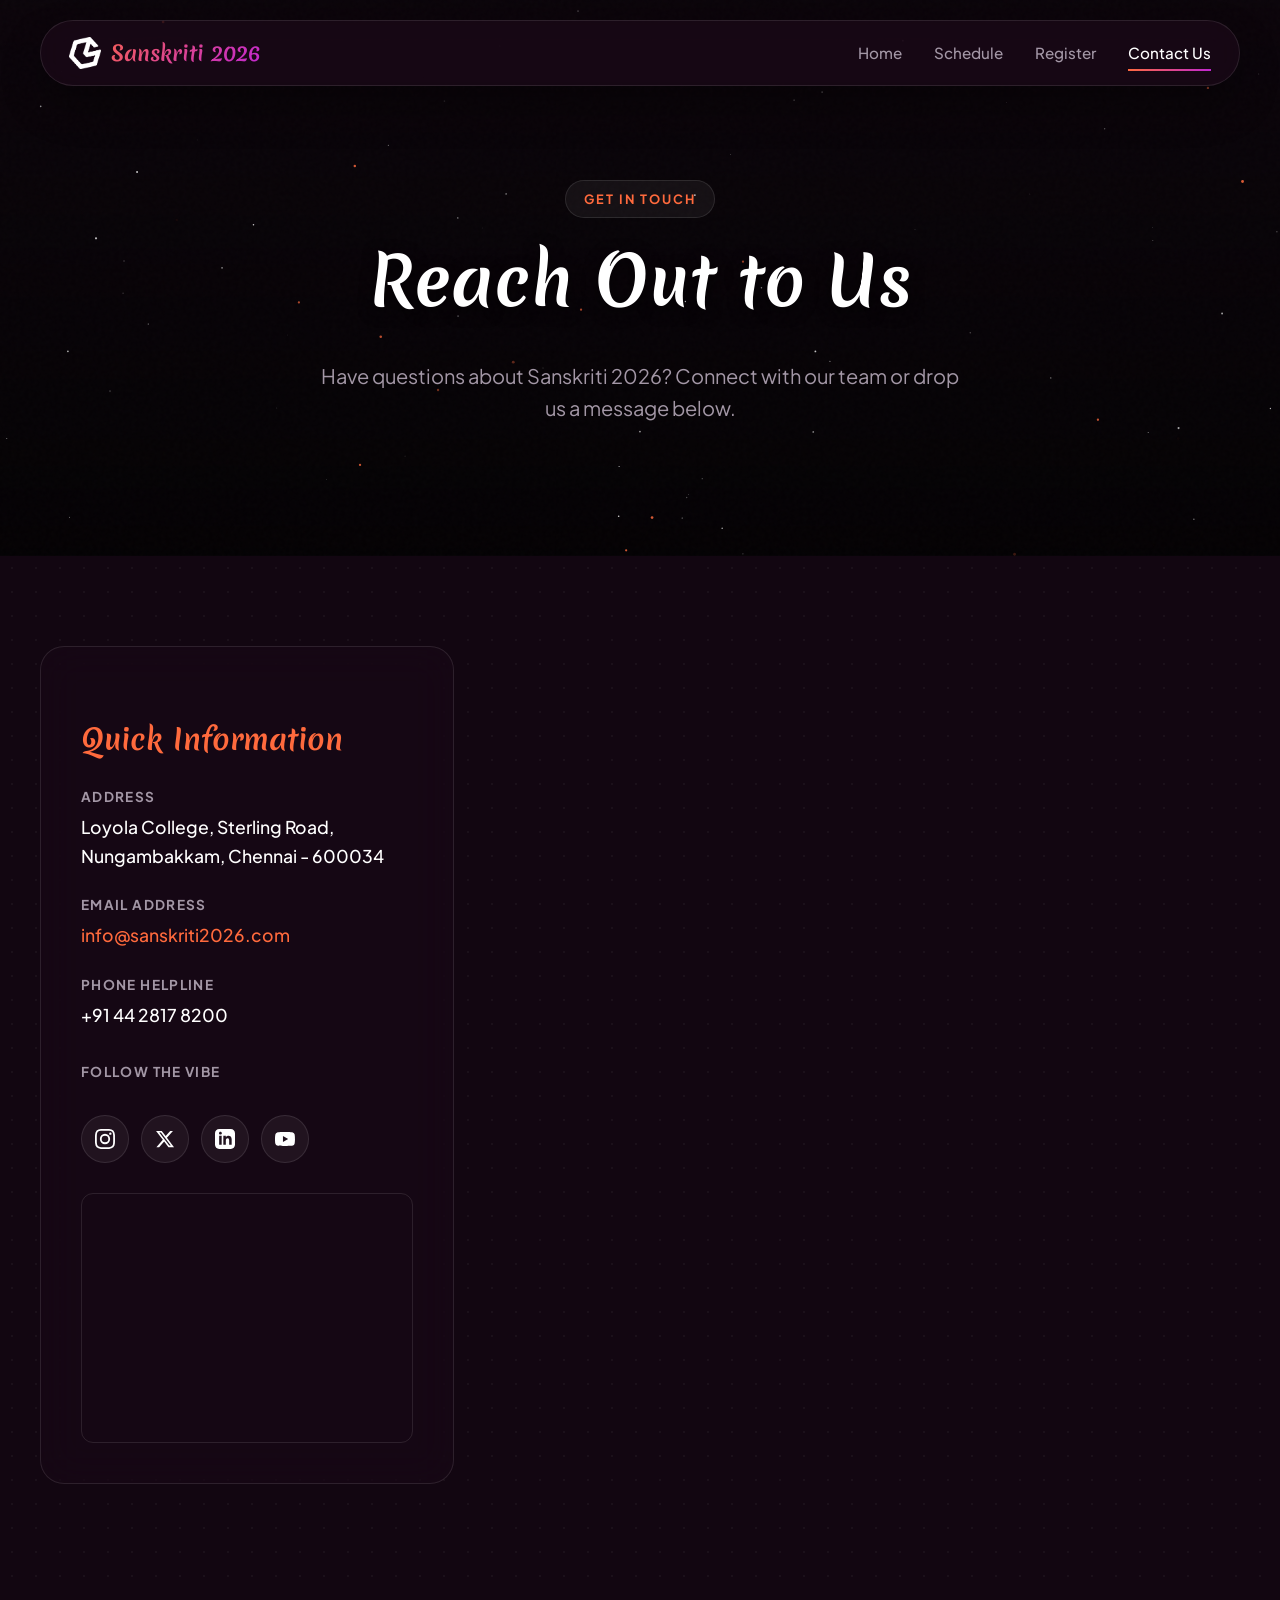
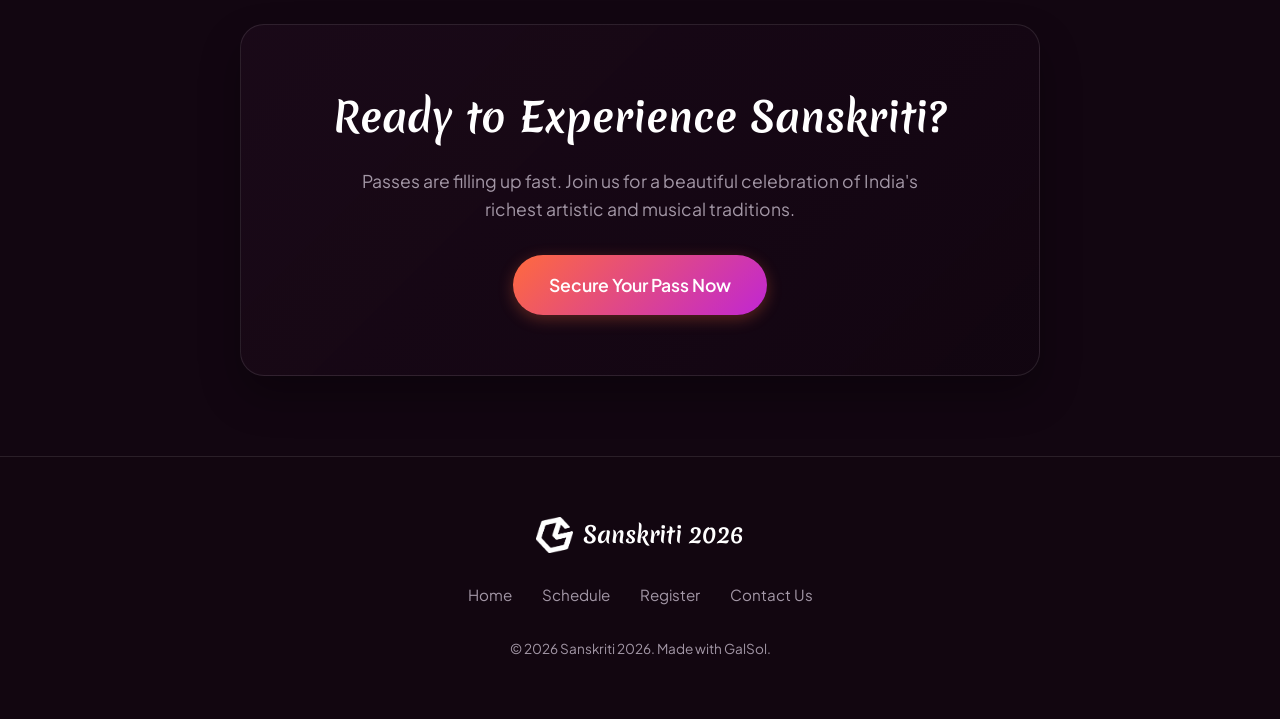
==== commit 8e277212: "chore(autosave): update site" ====
--- a/pages/contact.html
+++ b/pages/contact.html
@@ -107,6 +107,7 @@
   </a>
   <nav class="nav-links">
     <a href="../index.html">Home</a>
+    <a href="schedule.html">Schedule</a>
     <a href="register.html">Register</a>
     <a href="contact.html" class="active">Contact Us</a>
   </nav>
@@ -201,6 +202,7 @@
     </div>
     <nav class="footer-links">
       <a href="../index.html">Home</a>
+      <a href="schedule.html">Schedule</a>
       <a href="register.html">Register</a>
       <a href="contact.html">Contact Us</a>
     </nav>
